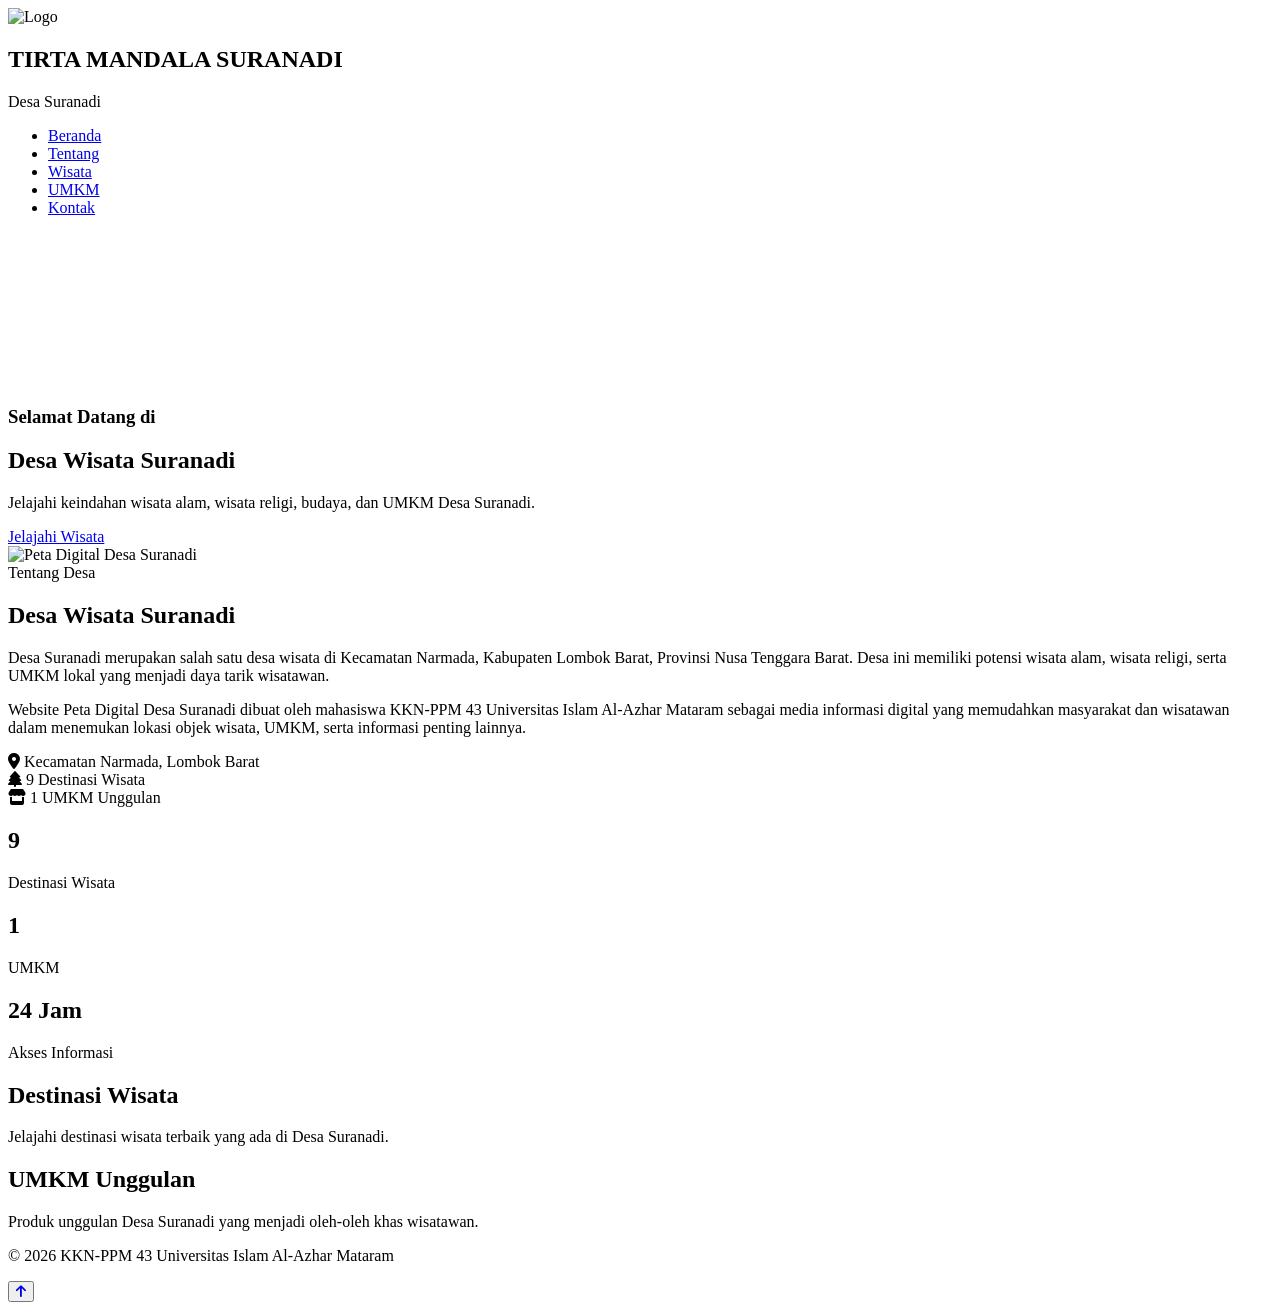
==== index.html @ afbe000b "Add files via upload" ====
<!doctype html>
<html lang="id">
  <head>
    <meta charset="UTF-8" />
    <meta name="viewport" content="width=device-width, initial-scale=1.0" />

    <title>Peta Digital Desa Suranadi</title>

    <!-- Google Font -->
    <link
      href="https://fonts.googleapis.com/css2?family=Poppins:wght@300;400;500;600;700&display=swap"
      rel="stylesheet"
    />

    <!-- Font Awesome -->
    <link
      rel="stylesheet"
      href="https://cdnjs.cloudflare.com/ajax/libs/font-awesome/6.7.2/css/all.min.css"
    />

    <link rel="stylesheet" href="css/style.css" />
  </head>

</body>
      <header id="header">
        <!-- ================= NAVBAR ================= -->

        <nav class="navbar">
          <div class="logo">
            <img src="images/logo.png" alt="Logo" />

            <div>
              <h2>TIRTA MANDALA SURANADI</h2>

              <p>Desa Suranadi</p>
            </div>
          </div>

          <ul>
            <li><a href="#">Beranda</a></li>

            <li><a href="#tentang">Tentang</a></li>

            <li><a href="#wisata">Wisata</a></li>

            <li><a href="#umkm">UMKM</a></li>

            <li><a href="#kontak">Kontak</a></li>
          </ul>
        </nav>
<!-- ================= HERO ================= -->

<section class="hero" id="beranda">

    <!-- Background Video -->
    <video class="hero-video" autoplay muted loop playsinline>
    <source src="images/video/hero.mp4" type="video/mp4">
</video>

    <!-- Overlay -->
    <div class="hero-overlay"></div>

    <!-- Isi Hero -->
    <div class="hero-content">

        <h3>Selamat Datang di</h3>

        <h1>Desa Wisata Suranadi</h1>

        <p>
            Jelajahi keindahan wisata alam,
            wisata religi,
            budaya,
            dan UMKM Desa Suranadi.
        </p>

        <a href="#wisata" class="btn-primary">
            Jelajahi Wisata
        </a>

    </div>

</section>
        <!-- ================= TENTANG ================= -->

        <section class="about" id="tentang">
            <div class="about-image">
              <img
                src="images/peta-desa.png"
                alt="Peta Digital Desa Suranadi"
              />
            </div>

            <div class="about-content">
              <span class="subtitle">Tentang Desa</span>

              <h2>Desa Wisata Suranadi</h2>

              <p>
                Desa Suranadi merupakan salah satu desa wisata di Kecamatan
                Narmada, Kabupaten Lombok Barat, Provinsi Nusa Tenggara Barat.
                Desa ini memiliki potensi wisata alam, wisata religi, serta UMKM
                lokal yang menjadi daya tarik wisatawan.
              </p>

              <p>
                Website Peta Digital Desa Suranadi dibuat oleh mahasiswa KKN-PPM
                43 Universitas Islam Al-Azhar Mataram sebagai media informasi
                digital yang memudahkan masyarakat dan wisatawan dalam menemukan
                lokasi objek wisata, UMKM, serta informasi penting lainnya.
              </p>

              <div class="about-info">
                <div class="info-item">
                  <i class="fa-solid fa-location-dot"></i>

                  <span>Kecamatan Narmada, Lombok Barat</span>
                </div>

                <div class="info-item">
                  <i class="fa-solid fa-tree"></i>

                  <span>9 Destinasi Wisata</span>
                </div>

                <div class="info-item">
                  <i class="fa-solid fa-store"></i>

                  <span>1 UMKM Unggulan</span>
                </div>
              </div>
            </div>
          </section>

        <!-- ================= STATISTIK ================= -->

<section class="statistik">

    <div class="box">
        <h2>9</h2>
        <p>Destinasi Wisata</p>
    </div>

    <div class="box">
        <h2>1</h2>
        <p>UMKM</p>
    </div>

    <div class="box">
        <h2>24 Jam</h2>
        <p>Akses Informasi</p>
    </div>

</section>


<!-- ================= WISATA ================= -->


<section class="wisata-home" id="wisata">

    <div class="section-title">

        <h2>Destinasi Wisata</h2>

        <p>
            Jelajahi destinasi wisata terbaik yang ada di Desa Suranadi.
        </p>

    </div>

    <div id="wisataContainer"></div>

</section>

    <!-- ================= UMKM ================= -->


<section class="umkm-home" id="umkm">

    <div class="section-title">

        <h2>UMKM Unggulan</h2>

        <p>

            Produk unggulan Desa Suranadi yang menjadi oleh-oleh khas wisatawan.

        </p>

    </div>

    <div id="umkmContainer" class="umkm-grid">

    </div>

</section>
      </main>

     <footer>
    <p>© 2026 KKN-PPM 43 Universitas Islam Al-Azhar Mataram</p>
</footer>

<!-- Tombol Scroll ke Atas -->
<button id="toTop">
    <a href="#" class="back-to-top" title="Kembali ke Atas">

    <i class="fas fa-arrow-up"></i>

</a>
</button>

<!-- Javascript -->
<script src="js/wisata.js"></script>
<script src="js/script.js"></script>
<script src="js/umkm.js"></script>
<script src="js/umkm-script.js"></script>

</body>
</html>
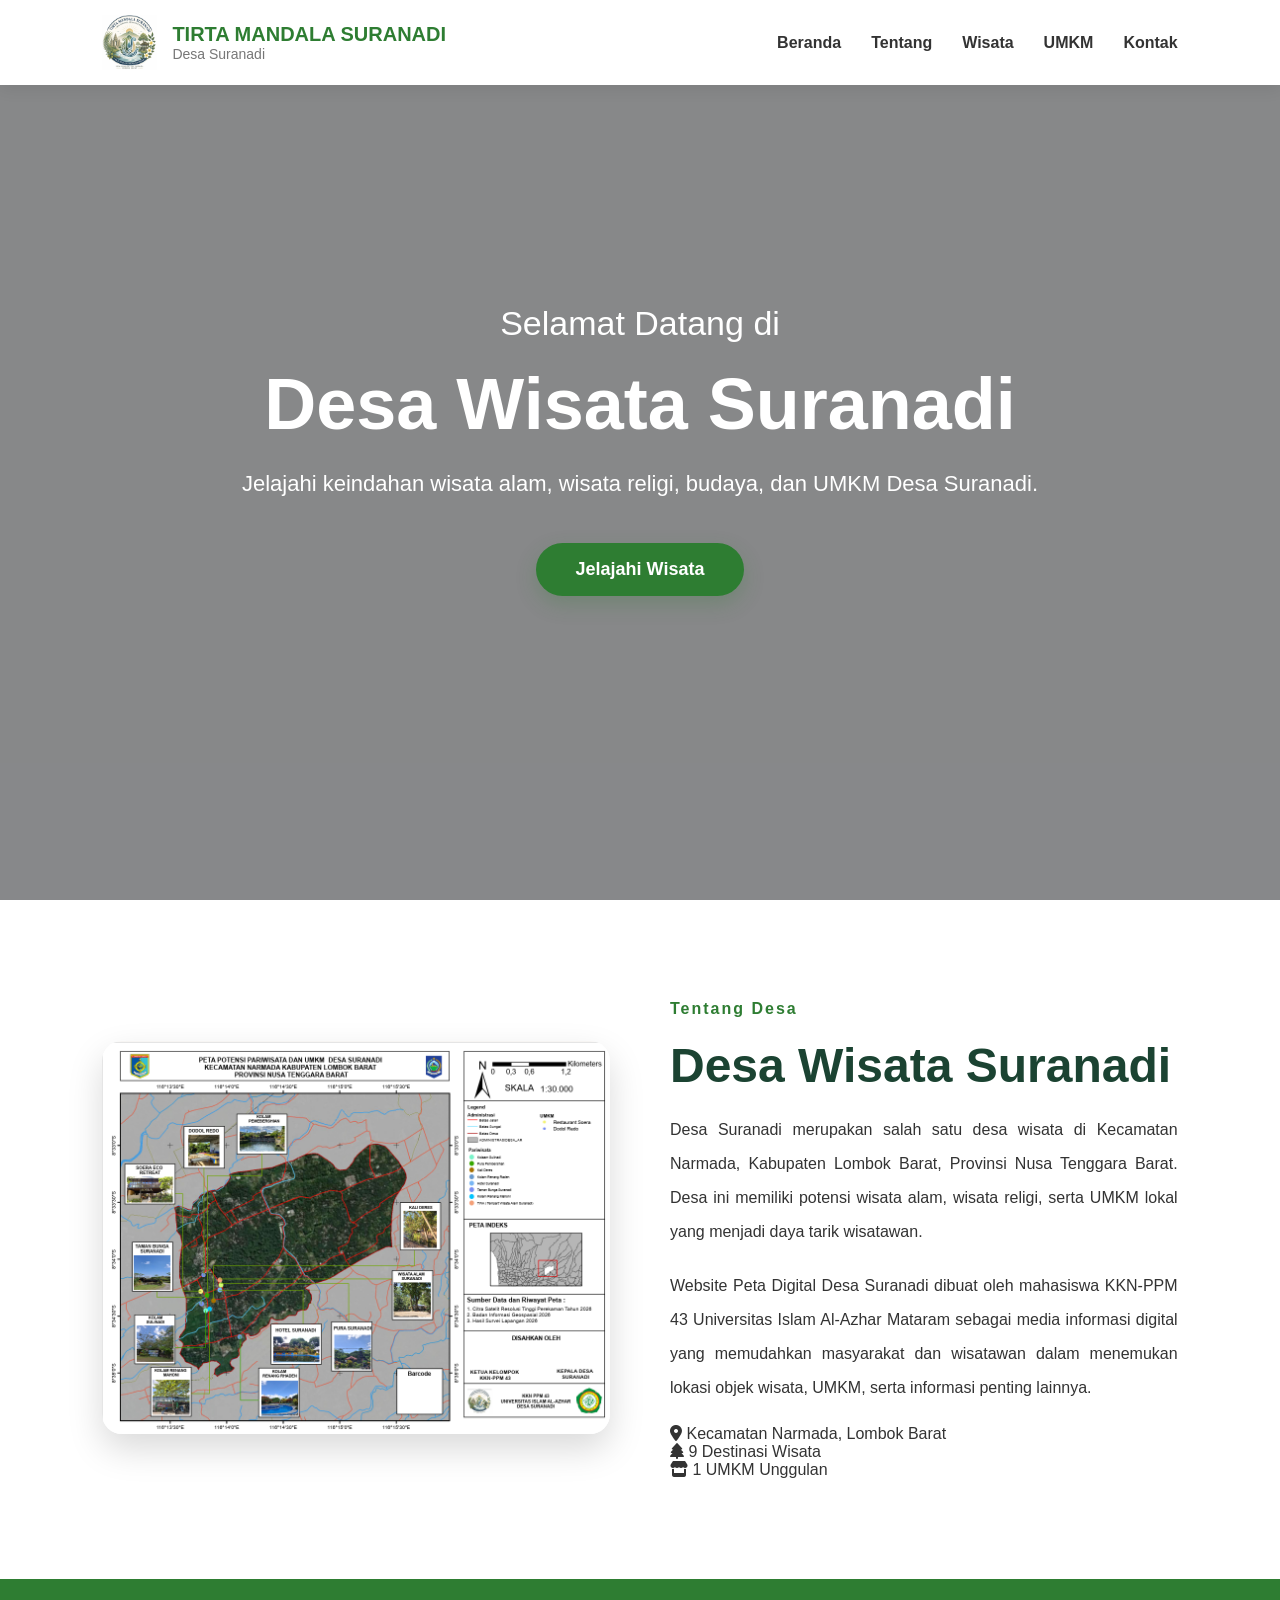
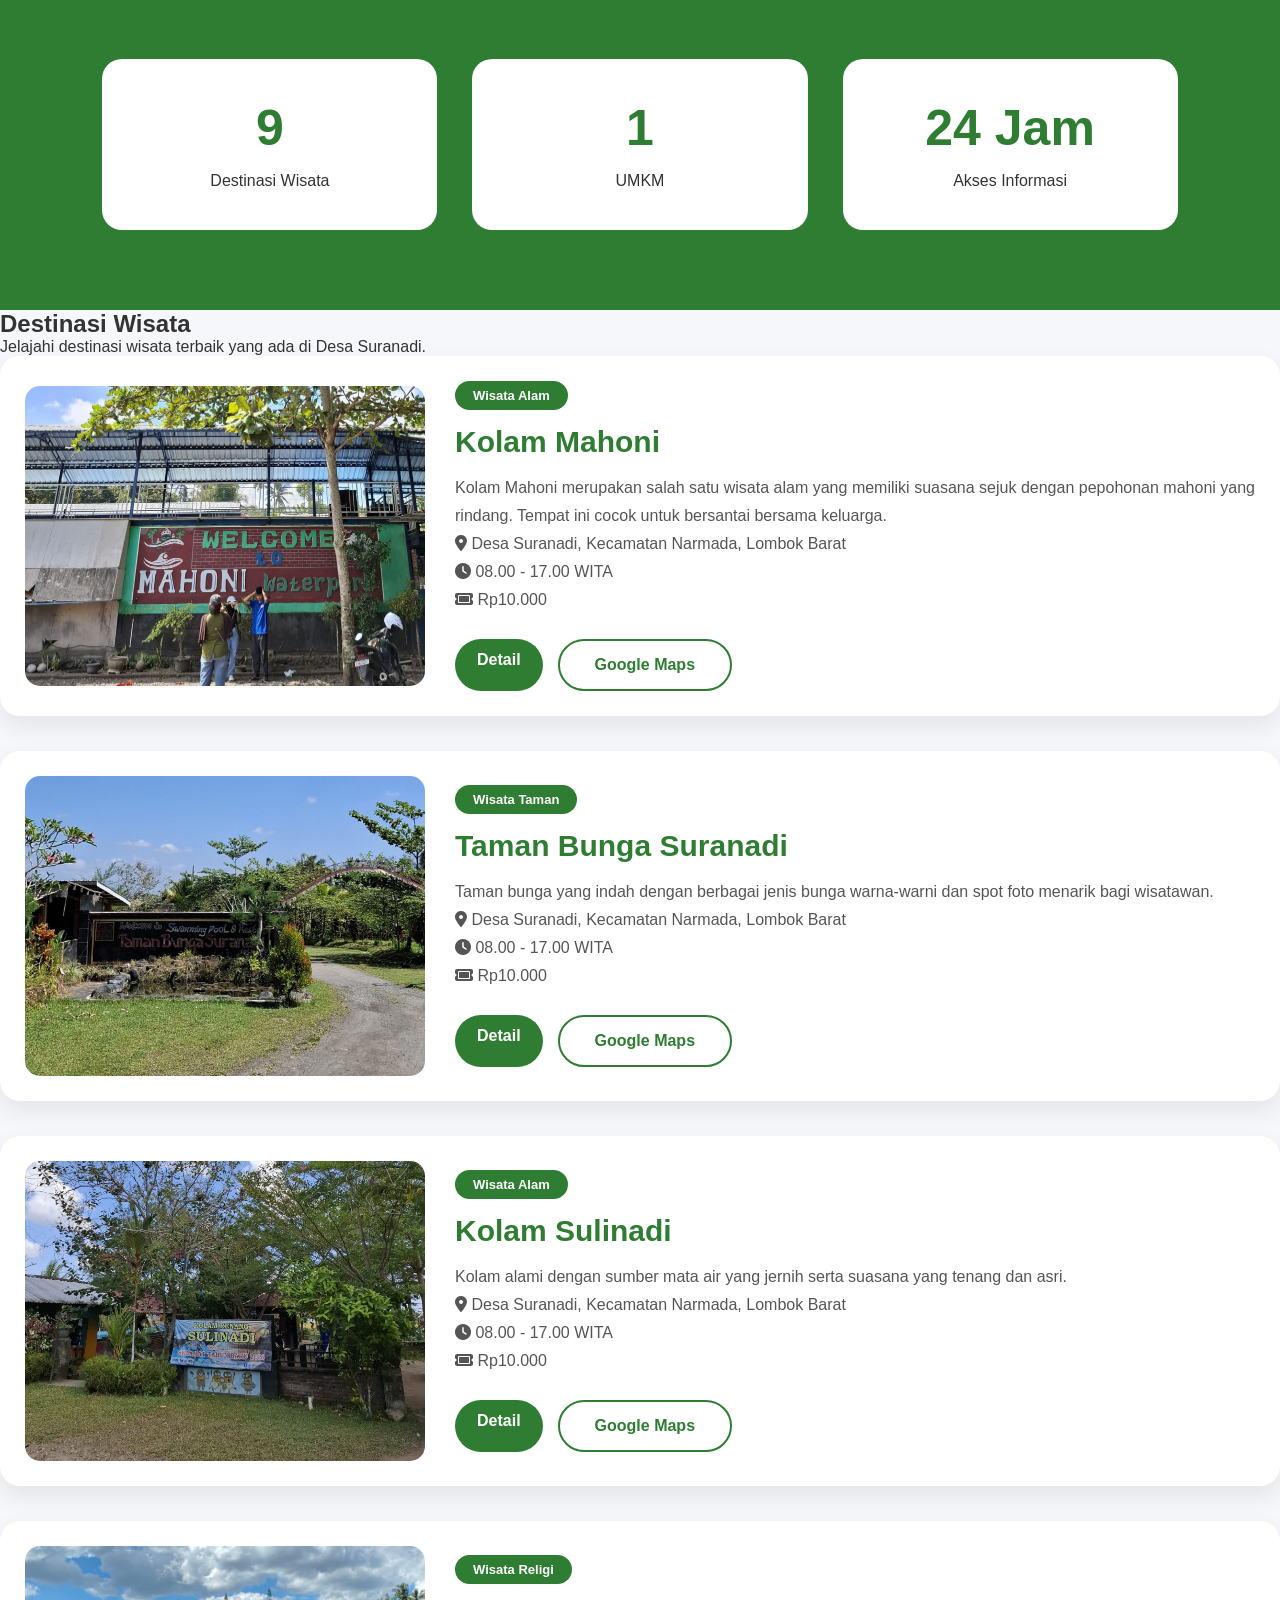
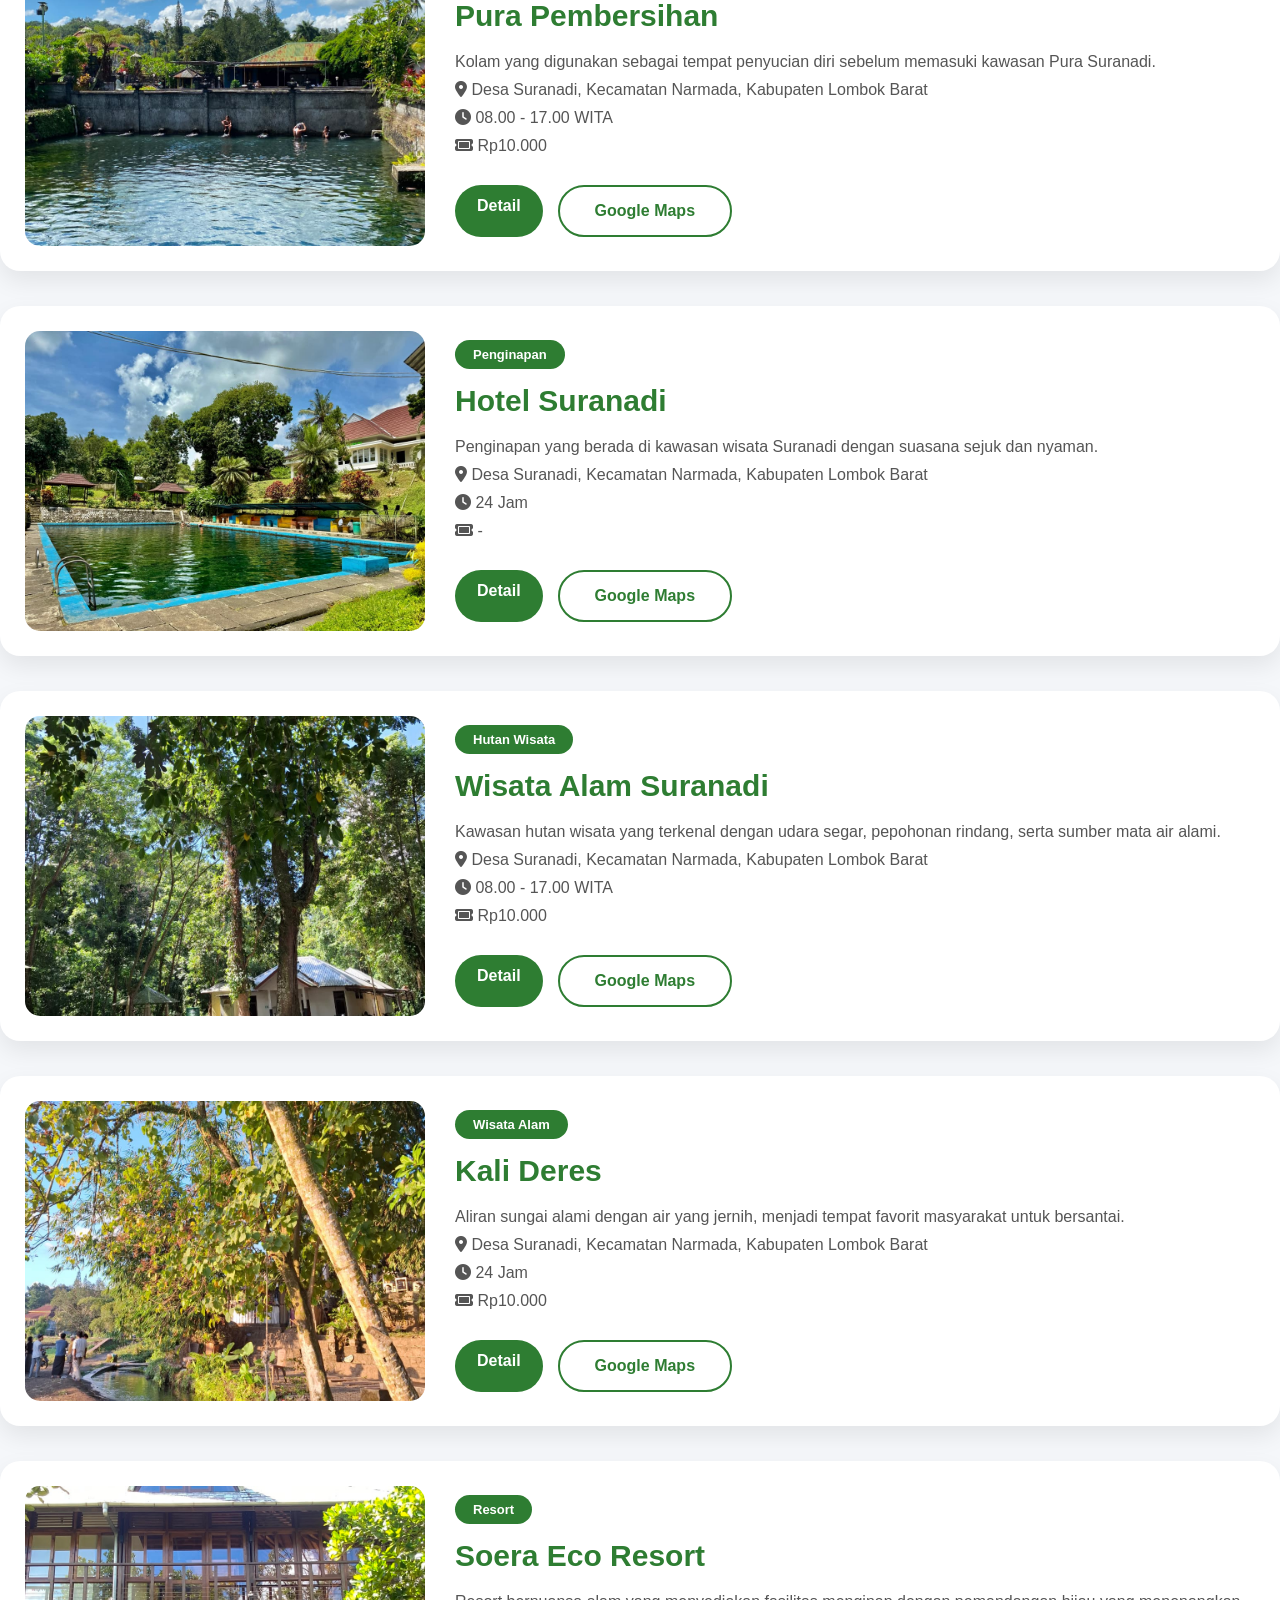
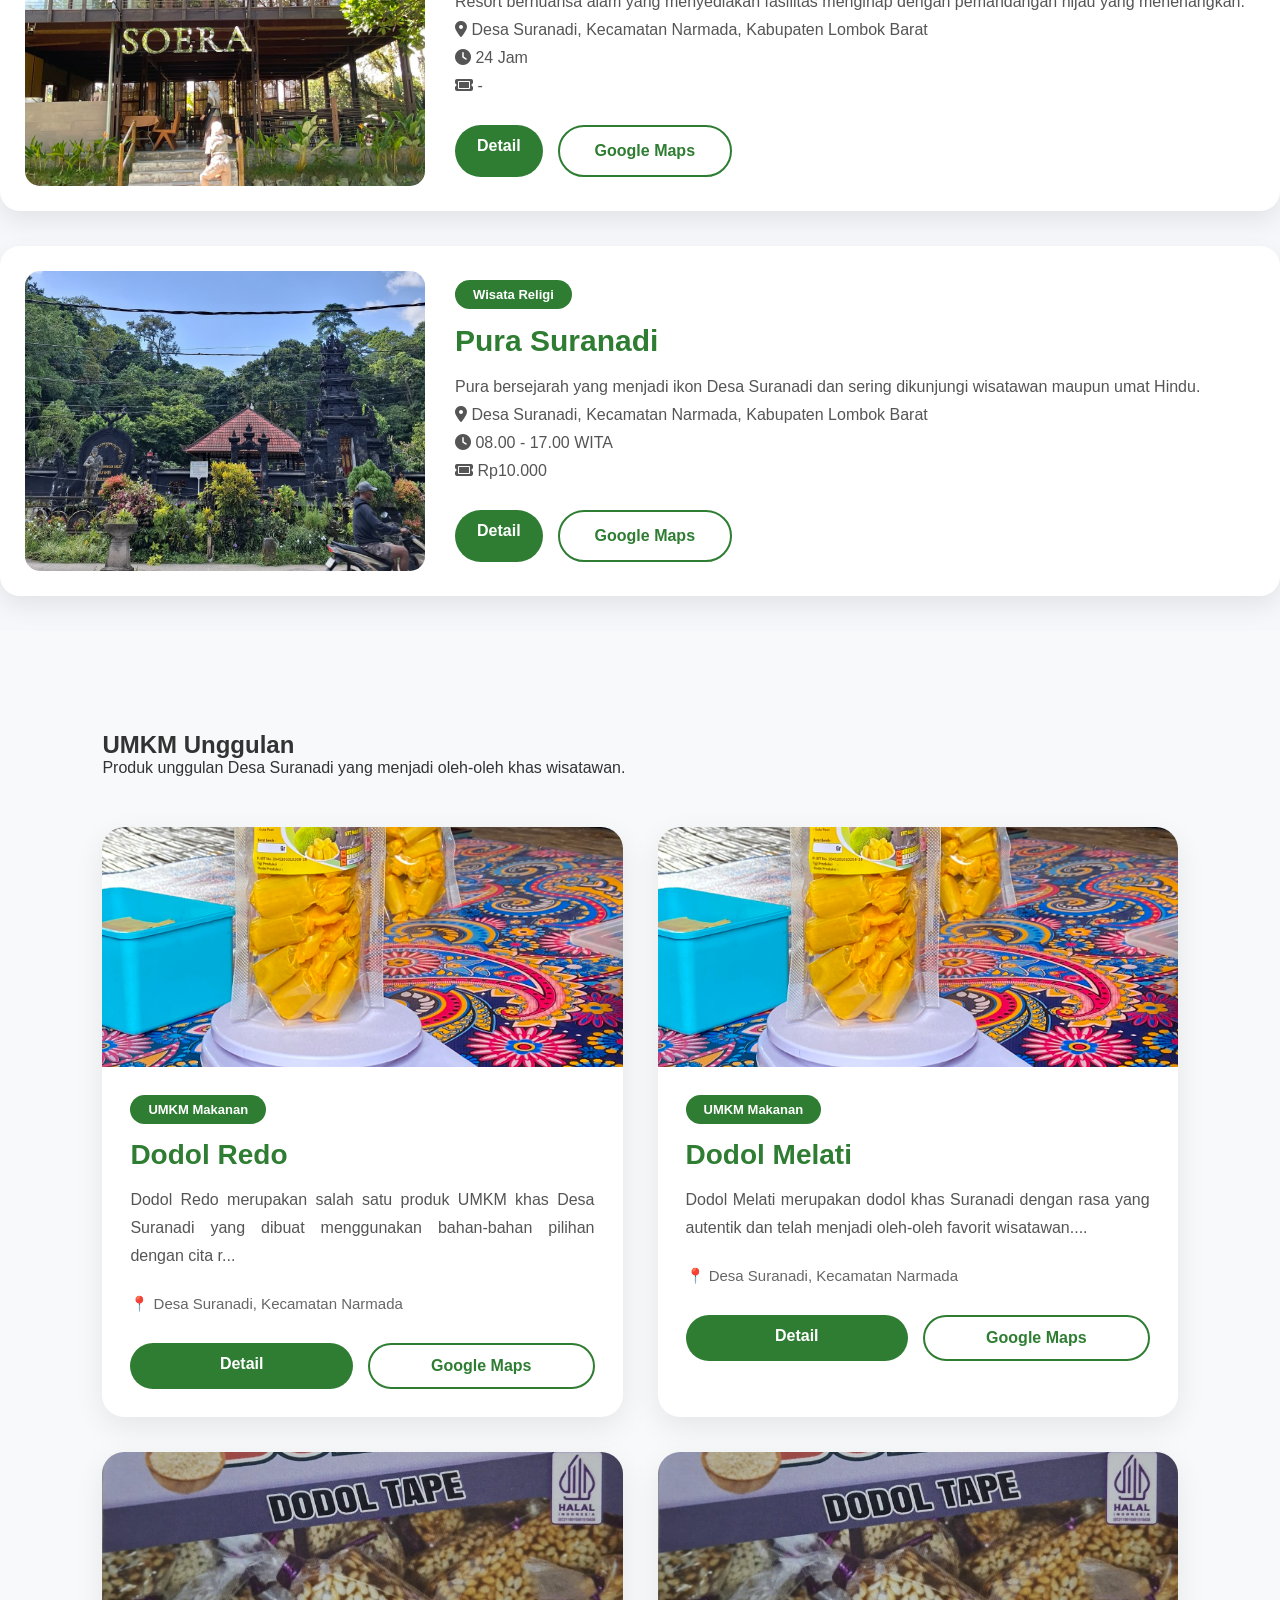
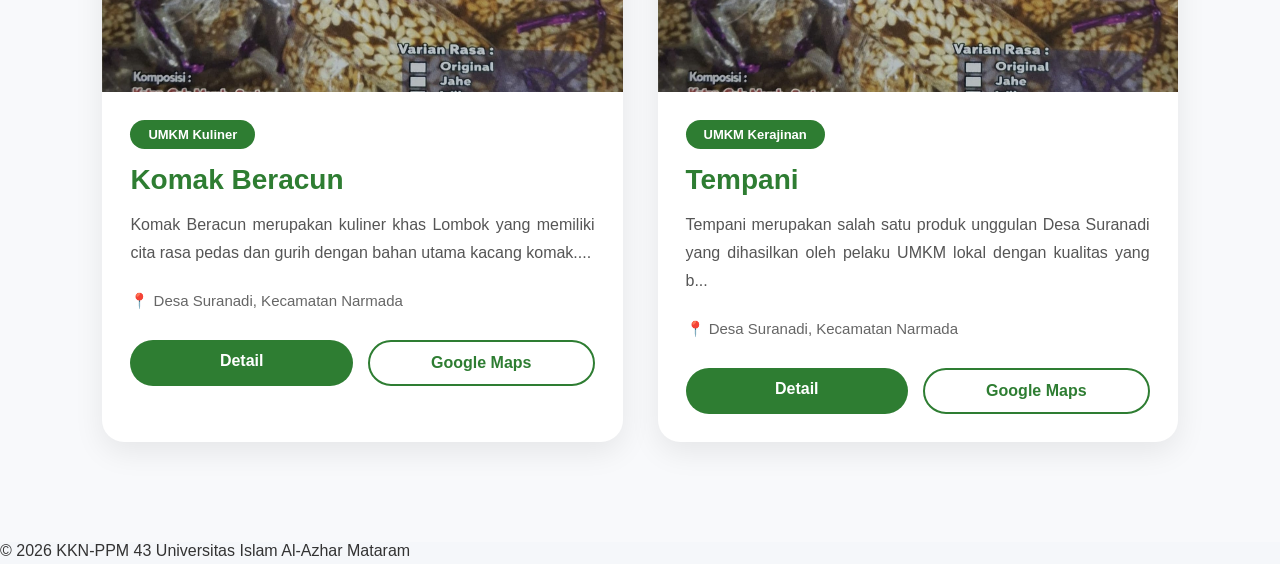
==== commit 2bc2c6a8: "Rapikan struktur project" ====
--- a/index.html
+++ b/index.html
@@ -1,220 +1,220 @@
-<!doctype html>
-<html lang="id">
-  <head>
-    <meta charset="UTF-8" />
-    <meta name="viewport" content="width=device-width, initial-scale=1.0" />
-
-    <title>Peta Digital Desa Suranadi</title>
-
-    <!-- Google Font -->
-    <link
-      href="https://fonts.googleapis.com/css2?family=Poppins:wght@300;400;500;600;700&display=swap"
-      rel="stylesheet"
-    />
-
-    <!-- Font Awesome -->
-    <link
-      rel="stylesheet"
-      href="https://cdnjs.cloudflare.com/ajax/libs/font-awesome/6.7.2/css/all.min.css"
-    />
-
-    <link rel="stylesheet" href="css/style.css" />
-  </head>
-
-</body>
-      <header id="header">
-        <!-- ================= NAVBAR ================= -->
-
-        <nav class="navbar">
-          <div class="logo">
-            <img src="images/logo.png" alt="Logo" />
-
-            <div>
-              <h2>TIRTA MANDALA SURANADI</h2>
-
-              <p>Desa Suranadi</p>
-            </div>
-          </div>
-
-          <ul>
-            <li><a href="#">Beranda</a></li>
-
-            <li><a href="#tentang">Tentang</a></li>
-
-            <li><a href="#wisata">Wisata</a></li>
-
-            <li><a href="#umkm">UMKM</a></li>
-
-            <li><a href="#kontak">Kontak</a></li>
-          </ul>
-        </nav>
-<!-- ================= HERO ================= -->
-
-<section class="hero" id="beranda">
-
-    <!-- Background Video -->
-    <video class="hero-video" autoplay muted loop playsinline>
-    <source src="images/video/hero.mp4" type="video/mp4">
-</video>
-
-    <!-- Overlay -->
-    <div class="hero-overlay"></div>
-
-    <!-- Isi Hero -->
-    <div class="hero-content">
-
-        <h3>Selamat Datang di</h3>
-
-        <h1>Desa Wisata Suranadi</h1>
-
-        <p>
-            Jelajahi keindahan wisata alam,
-            wisata religi,
-            budaya,
-            dan UMKM Desa Suranadi.
-        </p>
-
-        <a href="#wisata" class="btn-primary">
-            Jelajahi Wisata
-        </a>
-
-    </div>
-
-</section>
-        <!-- ================= TENTANG ================= -->
-
-        <section class="about" id="tentang">
-            <div class="about-image">
-              <img
-                src="images/peta-desa.png"
-                alt="Peta Digital Desa Suranadi"
-              />
-            </div>
-
-            <div class="about-content">
-              <span class="subtitle">Tentang Desa</span>
-
-              <h2>Desa Wisata Suranadi</h2>
-
-              <p>
-                Desa Suranadi merupakan salah satu desa wisata di Kecamatan
-                Narmada, Kabupaten Lombok Barat, Provinsi Nusa Tenggara Barat.
-                Desa ini memiliki potensi wisata alam, wisata religi, serta UMKM
-                lokal yang menjadi daya tarik wisatawan.
-              </p>
-
-              <p>
-                Website Peta Digital Desa Suranadi dibuat oleh mahasiswa KKN-PPM
-                43 Universitas Islam Al-Azhar Mataram sebagai media informasi
-                digital yang memudahkan masyarakat dan wisatawan dalam menemukan
-                lokasi objek wisata, UMKM, serta informasi penting lainnya.
-              </p>
-
-              <div class="about-info">
-                <div class="info-item">
-                  <i class="fa-solid fa-location-dot"></i>
-
-                  <span>Kecamatan Narmada, Lombok Barat</span>
-                </div>
-
-                <div class="info-item">
-                  <i class="fa-solid fa-tree"></i>
-
-                  <span>9 Destinasi Wisata</span>
-                </div>
-
-                <div class="info-item">
-                  <i class="fa-solid fa-store"></i>
-
-                  <span>1 UMKM Unggulan</span>
-                </div>
-              </div>
-            </div>
-          </section>
-
-        <!-- ================= STATISTIK ================= -->
-
-<section class="statistik">
-
-    <div class="box">
-        <h2>9</h2>
-        <p>Destinasi Wisata</p>
-    </div>
-
-    <div class="box">
-        <h2>1</h2>
-        <p>UMKM</p>
-    </div>
-
-    <div class="box">
-        <h2>24 Jam</h2>
-        <p>Akses Informasi</p>
-    </div>
-
-</section>
-
-
-<!-- ================= WISATA ================= -->
-
-
-<section class="wisata-home" id="wisata">
-
-    <div class="section-title">
-
-        <h2>Destinasi Wisata</h2>
-
-        <p>
-            Jelajahi destinasi wisata terbaik yang ada di Desa Suranadi.
-        </p>
-
-    </div>
-
-    <div id="wisataContainer"></div>
-
-</section>
-
-    <!-- ================= UMKM ================= -->
-
-
-<section class="umkm-home" id="umkm">
-
-    <div class="section-title">
-
-        <h2>UMKM Unggulan</h2>
-
-        <p>
-
-            Produk unggulan Desa Suranadi yang menjadi oleh-oleh khas wisatawan.
-
-        </p>
-
-    </div>
-
-    <div id="umkmContainer" class="umkm-grid">
-
-    </div>
-
-</section>
-      </main>
-
-     <footer>
-    <p>© 2026 KKN-PPM 43 Universitas Islam Al-Azhar Mataram</p>
-</footer>
-
-<!-- Tombol Scroll ke Atas -->
-<button id="toTop">
-    <a href="#" class="back-to-top" title="Kembali ke Atas">
-
-    <i class="fas fa-arrow-up"></i>
-
-</a>
-</button>
-
-<!-- Javascript -->
-<script src="js/wisata.js"></script>
-<script src="js/script.js"></script>
-<script src="js/umkm.js"></script>
-<script src="js/umkm-script.js"></script>
-
-</body>
+<!doctype html>
+<html lang="id">
+  <head>
+    <meta charset="UTF-8" />
+    <meta name="viewport" content="width=device-width, initial-scale=1.0" />
+
+    <title>Peta Digital Desa Suranadi</title>
+
+    <!-- Google Font -->
+    <link
+      href="https://fonts.googleapis.com/css2?family=Poppins:wght@300;400;500;600;700&display=swap"
+      rel="stylesheet"
+    />
+
+    <!-- Font Awesome -->
+    <link
+      rel="stylesheet"
+      href="https://cdnjs.cloudflare.com/ajax/libs/font-awesome/6.7.2/css/all.min.css"
+    />
+
+    <link rel="stylesheet" href="css/style.css" />
+  </head>
+
+</body>
+      <header id="header">
+        <!-- ================= NAVBAR ================= -->
+
+        <nav class="navbar">
+          <div class="logo">
+            <img src="images/logo.png" alt="Logo" />
+
+            <div>
+              <h2>TIRTA MANDALA SURANADI</h2>
+
+              <p>Desa Suranadi</p>
+            </div>
+          </div>
+
+          <ul>
+            <li><a href="#">Beranda</a></li>
+
+            <li><a href="#tentang">Tentang</a></li>
+
+            <li><a href="#wisata">Wisata</a></li>
+
+            <li><a href="#umkm">UMKM</a></li>
+
+            <li><a href="#kontak">Kontak</a></li>
+          </ul>
+        </nav>
+<!-- ================= HERO ================= -->
+
+<section class="hero" id="beranda">
+
+    <!-- Background Video -->
+    <video class="hero-video" autoplay muted loop playsinline>
+    <source src="images/video/hero.mp4" type="video/mp4">
+</video>
+
+    <!-- Overlay -->
+    <div class="hero-overlay"></div>
+
+    <!-- Isi Hero -->
+    <div class="hero-content">
+
+        <h3>Selamat Datang di</h3>
+
+        <h1>Desa Wisata Suranadi</h1>
+
+        <p>
+            Jelajahi keindahan wisata alam,
+            wisata religi,
+            budaya,
+            dan UMKM Desa Suranadi.
+        </p>
+
+        <a href="#wisata" class="btn-primary">
+            Jelajahi Wisata
+        </a>
+
+    </div>
+
+</section>
+        <!-- ================= TENTANG ================= -->
+
+        <section class="about" id="tentang">
+            <div class="about-image">
+              <img
+                src="images/peta-desa.png"
+                alt="Peta Digital Desa Suranadi"
+              />
+            </div>
+
+            <div class="about-content">
+              <span class="subtitle">Tentang Desa</span>
+
+              <h2>Desa Wisata Suranadi</h2>
+
+              <p>
+                Desa Suranadi merupakan salah satu desa wisata di Kecamatan
+                Narmada, Kabupaten Lombok Barat, Provinsi Nusa Tenggara Barat.
+                Desa ini memiliki potensi wisata alam, wisata religi, serta UMKM
+                lokal yang menjadi daya tarik wisatawan.
+              </p>
+
+              <p>
+                Website Peta Digital Desa Suranadi dibuat oleh mahasiswa KKN-PPM
+                43 Universitas Islam Al-Azhar Mataram sebagai media informasi
+                digital yang memudahkan masyarakat dan wisatawan dalam menemukan
+                lokasi objek wisata, UMKM, serta informasi penting lainnya.
+              </p>
+
+              <div class="about-info">
+                <div class="info-item">
+                  <i class="fa-solid fa-location-dot"></i>
+
+                  <span>Kecamatan Narmada, Lombok Barat</span>
+                </div>
+
+                <div class="info-item">
+                  <i class="fa-solid fa-tree"></i>
+
+                  <span>9 Destinasi Wisata</span>
+                </div>
+
+                <div class="info-item">
+                  <i class="fa-solid fa-store"></i>
+
+                  <span>1 UMKM Unggulan</span>
+                </div>
+              </div>
+            </div>
+          </section>
+
+        <!-- ================= STATISTIK ================= -->
+
+<section class="statistik">
+
+    <div class="box">
+        <h2>9</h2>
+        <p>Destinasi Wisata</p>
+    </div>
+
+    <div class="box">
+        <h2>1</h2>
+        <p>UMKM</p>
+    </div>
+
+    <div class="box">
+        <h2>24 Jam</h2>
+        <p>Akses Informasi</p>
+    </div>
+
+</section>
+
+
+<!-- ================= WISATA ================= -->
+
+
+<section class="wisata-home" id="wisata">
+
+    <div class="section-title">
+
+        <h2>Destinasi Wisata</h2>
+
+        <p>
+            Jelajahi destinasi wisata terbaik yang ada di Desa Suranadi.
+        </p>
+
+    </div>
+
+    <div id="wisataContainer"></div>
+
+</section>
+
+    <!-- ================= UMKM ================= -->
+
+
+<section class="umkm-home" id="umkm">
+
+    <div class="section-title">
+
+        <h2>UMKM Unggulan</h2>
+
+        <p>
+
+            Produk unggulan Desa Suranadi yang menjadi oleh-oleh khas wisatawan.
+
+        </p>
+
+    </div>
+
+    <div id="umkmContainer" class="umkm-grid">
+
+    </div>
+
+</section>
+      </main>
+
+     <footer>
+    <p>© 2026 KKN-PPM 43 Universitas Islam Al-Azhar Mataram</p>
+</footer>
+
+<!-- Tombol Scroll ke Atas -->
+<button id="toTop">
+    <a href="#" class="back-to-top" title="Kembali ke Atas">
+
+    <i class="fas fa-arrow-up"></i>
+
+</a>
+</button>
+
+<!-- Javascript -->
+<script src="js/wisata.js"></script>
+<script src="js/script.js"></script>
+<script src="js/umkm.js"></script>
+<script src="js/umkm-script.js"></script>
+
+</body>
 </html>
--- a/css/style.css
+++ b/css/style.css
@@ -0,0 +1,1352 @@
+/* ===========================
+   RESET
+=========================== */
+
+* {
+  margin: 0;
+  padding: 0;
+  box-sizing: border-box;
+}
+
+html {
+  scroll-behavior: smooth;
+}
+
+body {
+  font-family: "Poppins", sans-serif;
+  background: #f5f7fa;
+  color: #333;
+}
+
+/* ===========================
+   NAVBAR
+=========================== */
+
+.navbar {
+  position: fixed;
+
+  top: 0;
+
+  left: 0;
+
+  width: 100%;
+
+  height: 85px;
+
+  background: white;
+
+  display: flex;
+
+  justify-content: space-between;
+
+  align-items: center;
+
+  padding: 0 80px;
+
+  box-shadow: 0 4px 15px rgba(0, 0, 0, 0.08);
+
+  z-index: 999;
+}
+
+.logo {
+  display: flex;
+
+  align-items: center;
+
+  gap: 15px;
+}
+
+.logo img {
+  width: 60px;
+
+  height: 60px;
+
+  object-fit: cover;
+}
+
+.logo h2 {
+  color: #2e7d32;
+
+  font-size: 24px;
+}
+
+.logo p {
+  color: #777;
+
+  font-size: 14px;
+}
+
+.navbar ul {
+  display: flex;
+
+  gap: 30px;
+
+  list-style: none;
+}
+
+.navbar ul li a {
+  text-decoration: none;
+
+  color: #333;
+
+  font-weight: 600;
+
+  transition: 0.3s;
+}
+
+.navbar ul li a:hover {
+  color: #2e7d32;
+}
+/* ================= NAVBAR DETAIL ================= */
+
+.navbar {
+  position: fixed;
+
+  top: 0;
+
+  left: 0;
+
+  width: 100%;
+
+  padding: 18px 8%;
+
+  background: #ffffff;
+
+  display: flex;
+
+  justify-content: space-between;
+
+  align-items: center;
+
+  box-shadow: 0 4px 15px rgba(0, 0, 0, 0.08);
+
+  z-index: 1000;
+}
+
+.logo {
+  display: flex;
+
+  align-items: center;
+
+  gap: 15px;
+}
+
+.logo img {
+  width: 55px;
+
+  height: 55px;
+
+  object-fit: contain;
+}
+
+.logo h2 {
+  font-size: 20px;
+
+  color: #2e7d32;
+
+  margin: 0;
+}
+
+.logo span {
+  font-size: 14px;
+
+  color: #666;
+}
+
+.nav-menu {
+  display: flex;
+
+  list-style: none;
+}
+
+.nav-menu a {
+  text-decoration: none;
+
+  color: #333;
+
+  font-weight: 600;
+}
+/* ================= HERO VIDEO ================= */
+
+.hero {
+  position: relative;
+
+  width: 100%;
+
+  height: 100vh;
+
+  overflow: hidden;
+}
+.hero-video {
+  position: absolute;
+
+  top: 0;
+
+  left: 0;
+
+  width: 100%;
+
+  height: 100%;
+
+  object-fit: cover;
+
+  z-index: 1;
+}
+.hero-overlay {
+  position: absolute;
+
+  inset: 0;
+
+  background: rgba(0, 0, 0, 0.45);
+
+  z-index: 2;
+}
+.hero-content {
+  position: relative;
+
+  z-index: 3;
+
+  width: 100%;
+
+  height: 100%;
+
+  display: flex;
+
+  flex-direction: column;
+
+  justify-content: center;
+
+  align-items: center;
+
+  text-align: center;
+
+  color: #fff;
+
+  padding: 20px;
+}
+.hero-content h3 {
+  font-size: 34px;
+
+  font-weight: 400;
+
+  margin-bottom: 20px;
+}
+.hero-content h1 {
+  font-size: 72px;
+
+  font-weight: 700;
+
+  margin-bottom: 20px;
+}
+.hero-content p {
+  max-width: 850px;
+
+  font-size: 22px;
+
+  line-height: 38px;
+
+  margin-bottom: 40px;
+}
+.btn-primary {
+  display: inline-block;
+
+  background: #2e7d32;
+
+  color: #fff;
+
+  text-decoration: none;
+
+  padding: 18px 45px;
+
+  border-radius: 40px;
+
+  font-size: 18px;
+
+  font-weight: 600;
+
+  transition: 0.35s;
+}
+
+.btn-primary:hover {
+  background: #1b5e20;
+
+  transform: translateY(-3px);
+}
+.hero-content h3,
+.hero-content h1,
+.hero-content p,
+.btn-primary {
+  animation: fadeUp 1s ease forwards;
+}
+@keyframes fadeUp {
+  from {
+    opacity: 0;
+
+    transform: translateY(40px);
+  }
+
+  to {
+    opacity: 1;
+
+    transform: translateY(0);
+  }
+}
+
+/* ================= TOMBOL HERO ================= */
+
+.btn-primary {
+  display: inline-flex;
+  align-items: center;
+  justify-content: center;
+  background: #2e7d32;
+  color: #ffffff;
+  text-decoration: none;
+  padding: 16px 40px;
+  border-radius: 50px;
+  font-size: 18px;
+  font-weight: 600;
+  transition: all 0.3s ease;
+  box-shadow: 0 8px 20px rgba(46, 125, 50, 0.25);
+}
+
+.btn-primary:hover {
+  background: #1b5e20;
+  transform: translateY(-3px);
+  box-shadow: 0 12px 25px rgba(46, 125, 50, 0.35);
+}
+/* ================= DETAIL HERO ================= */
+
+.detail-hero {
+  width: 100%;
+
+  max-width: 1000px;
+
+  height: 420px;
+
+  margin: 120px auto 50px;
+
+  border-radius: 25px;
+
+  overflow: hidden;
+
+  position: relative;
+
+  box-shadow: 0 20px 45px rgba(0, 0, 0, 0.15);
+}
+.detail-hero img {
+  width: 100%;
+
+  height: 100%;
+
+  object-fit: cover;
+
+  transition: 0.4s;
+}
+
+.detail-hero:hover img {
+  transform: scale(1.03);
+}
+.detail-overlay {
+  position: absolute;
+
+  inset: 0;
+
+  background: linear-gradient(rgba(0, 0, 0, 0.05), rgba(0, 0, 0, 0.65));
+
+  display: flex;
+
+  flex-direction: column;
+
+  justify-content: flex-end;
+
+  padding: 45px;
+
+  color: white;
+}
+.detail-overlay h1 {
+  font-size: 52px;
+
+  font-weight: 700;
+
+  margin: 15px 0;
+}
+
+.detail-overlay p {
+  font-size: 20px;
+}
+.detail-body {
+  max-width: 1050px;
+
+  margin: auto;
+
+  padding: 20px;
+}
+.gallery img {
+  width: 100%;
+
+  height: 170px;
+
+  object-fit: cover;
+
+  border-radius: 15px;
+
+  cursor: pointer;
+
+  transition: 0.35s;
+
+  box-shadow: 0 10px 20px rgba(0, 0, 0, 0.08);
+}
+.gallery img:hover {
+  transform: translateY(-6px);
+
+  box-shadow: 0 18px 35px rgba(0, 0, 0, 0.18);
+}
+.detail-left h2 {
+  margin-top: 45px;
+
+  margin-bottom: 18px;
+
+  color: #2e7d32;
+
+  font-size: 34px;
+}
+
+/* ===========================
+   ABOUT
+=========================== */
+
+.about {
+  padding: 100px 8%;
+
+  display: flex;
+
+  align-items: center;
+
+  justify-content: center;
+
+  gap: 60px;
+
+  background: white;
+}
+
+.about-image {
+  flex: 1;
+}
+
+.about-image img {
+  width: 100%;
+
+  border-radius: 20px;
+
+  box-shadow: 0 15px 35px rgba(0, 0, 0, 0.15);
+}
+
+.about-content {
+  flex: 1;
+}
+
+.subtitle {
+  color: #2e7d32;
+
+  font-weight: bold;
+
+  letter-spacing: 2px;
+}
+
+.about-content h2 {
+  font-size: 48px;
+
+  color: #1b4332;
+
+  margin: 20px 0;
+}
+
+.about-content p {
+  text-align: justify;
+
+  line-height: 34px;
+
+  margin-bottom: 20px;
+}
+
+.about-btn {
+  display: inline-block;
+
+  padding: 14px 35px;
+
+  background: #2e7d32;
+
+  color: white;
+
+  text-decoration: none;
+
+  border-radius: 50px;
+}
+
+.about-btn:hover {
+  background: #1b5e20;
+}
+
+/* ===========================
+   STATISTIK
+=========================== */
+
+/* ================= STATISTIK ================= */
+
+.statistik {
+  width: 100%;
+  padding: 80px 8%;
+  background: #2e7d32;
+
+  display: grid;
+  grid-template-columns: repeat(3, 1fr);
+  gap: 35px;
+}
+
+.box {
+  background: white;
+
+  padding: 40px;
+
+  text-align: center;
+
+  border-radius: 20px;
+
+  transition: 0.3s;
+}
+
+.box:hover {
+  transform: translateY(-10px);
+}
+
+.box h2 {
+  color: #2e7d32;
+
+  font-size: 50px;
+}
+
+.box p {
+  margin-top: 15px;
+}
+
+/* ===========================
+   RESPONSIVE
+=========================== */
+
+@media (max-width: 992px) {
+  .navbar {
+    padding: 20px;
+  }
+
+  .navbar ul {
+    display: none;
+  }
+
+  .hero h2 {
+    font-size: 40px;
+  }
+
+  .about {
+    flex-direction: column;
+  }
+
+  .statistik {
+    grid-template-columns: repeat(2, 1fr);
+  }
+}
+
+@media (max-width: 600px) {
+  .hero h2 {
+    font-size: 30px;
+  }
+
+  .hero p {
+    font-size: 18px;
+  }
+
+  .button {
+    flex-direction: column;
+  }
+
+  .statistik {
+    grid-template-columns: 1fr;
+  }
+}
+
+/*==============================
+DESTINASI WISATA
+==============================*/
+
+.card {
+  display: grid;
+
+  grid-template-columns: 400px 1fr;
+
+  gap: 30px;
+
+  align-items: center;
+
+  background: #ffffff;
+
+  border-radius: 20px;
+
+  overflow: hidden;
+
+  margin-bottom: 35px;
+
+  padding: 25px;
+
+  box-shadow: 0 10px 25px rgba(0, 0, 0, 0.08);
+
+  transition: 0.35s;
+}
+
+.card:hover {
+  transform: translateY(-8px);
+
+  box-shadow: 0 18px 40px rgba(0, 0, 0, 0.12);
+}
+
+.wisata-item:hover {
+  transform: translateY(-6px);
+
+  box-shadow: 0 18px 40px rgba(0, 0, 0, 0.12);
+}
+
+.card img {
+  width: 400px;
+
+  height: 300px;
+
+  object-fit: cover;
+
+  border-radius: 15px;
+
+  display: block;
+
+  margin: auto;
+}
+
+.card-item:hover .card-image img {
+  transform: scale(1.03);
+}
+.card-body {
+  display: flex;
+
+  flex-direction: column;
+
+  justify-content: center;
+}
+
+.card-body h3 {
+  font-size: 30px;
+
+  color: #2e7d32;
+
+  margin: 15px 0;
+}
+
+.card-body p {
+  font-size: 16px;
+
+  color: #555;
+
+  line-height: 28px;
+
+  text-align: justify;
+}
+
+.kategori {
+  display: inline-block;
+
+  background: #2e7d32;
+
+  color: white;
+
+  padding: 7px 18px;
+
+  border-radius: 30px;
+
+  font-size: 13px;
+
+  font-weight: 600;
+
+  width: max-content;
+}
+.wisata-content {
+  flex: 1;
+}
+
+.wisata-content h2 {
+  font-size: 32px;
+
+  color: #2e7d32;
+
+  margin-bottom: 15px;
+}
+
+.wisata-content p {
+  line-height: 28px;
+
+  font-size: 16px;
+
+  color: #555;
+}
+
+.info-card {
+  background: #fff;
+
+  border-radius: 20px;
+
+  padding: 30px;
+
+  box-shadow: 0 10px 30px rgba(0, 0, 0, 0.08);
+
+  position: sticky;
+
+  top: 120px;
+}
+
+.info-card h3 {
+  font-size: 28px;
+
+  margin-bottom: 20px;
+
+  color: #2e7d32;
+}
+
+.info-card p {
+  margin: 18px 0;
+
+  font-size: 17px;
+}
+
+.card-button {
+  display: flex;
+
+  gap: 15px;
+
+  margin-top: 25px;
+}
+
+.btn-detail,
+.btn-maps {
+  padding: 12px 22px;
+
+  border-radius: 30px;
+
+  text-decoration: none;
+
+  font-weight: 600;
+
+  transition: 0.3s;
+}
+
+.btn-detail {
+  background: #2e7d32;
+
+  color: #fff;
+}
+
+.btn-detail:hover {
+  background: #1b5e20;
+}
+
+.btn-maps {
+  border: 2px solid #2e7d32;
+
+  color: #2e7d32;
+}
+
+.btn-maps:hover {
+  background: #2e7d32;
+
+  color: #fff;
+}
+/* ================= DETAIL WISATA ================= */
+
+.detail-container {
+  max-width: 1200px;
+  margin: 80px auto;
+  padding: 0 8%;
+
+  display: grid;
+  grid-template-columns: 420px 1fr;
+  gap: 50px;
+  align-items: start;
+}
+
+.detail-image {
+  display: flex;
+  justify-content: center;
+}
+
+.detail-image img {
+  width: 100%;
+  max-width: 420px;
+
+  height: 300px;
+
+  object-fit: cover;
+
+  border-radius: 18px;
+
+  box-shadow: 0 10px 25px rgba(0, 0, 0, 0.15);
+
+  transition: 0.3s;
+}
+
+.detail-image img:hover {
+  transform: scale(1.03);
+}
+
+/* ================= FOTO UMKM ================= */
+
+#umkmImage {
+  transition: 0.4s ease;
+}
+.detail-content h1 {
+  font-size: 40px;
+
+  color: #2e7d32;
+
+  margin-bottom: 20px;
+}
+
+.detail-content .kategori {
+  display: inline-block;
+
+  background: #2e7d32;
+
+  color: white;
+
+  padding: 8px 18px;
+
+  border-radius: 25px;
+
+  margin-bottom: 20px;
+}
+
+.detail-content p {
+  font-size: 17px;
+
+  line-height: 30px;
+
+  color: #555;
+
+  margin-bottom: 15px;
+}
+
+.detail-info {
+  margin: 25px 0;
+}
+
+.detail-info p {
+  margin-bottom: 12px;
+}
+
+.detail-info i {
+  color: #2e7d32;
+
+  width: 28px;
+}
+.detail-button {
+  margin-top: 35px;
+
+  display: flex;
+
+  justify-content: center;
+}
+
+.btn-back {
+  display: flex;
+
+  justify-content: center;
+
+  align-items: center;
+
+  gap: 10px;
+
+  background: #2e7d32;
+
+  color: white;
+
+  padding: 15px;
+
+  width: 100%;
+
+  border-radius: 50px;
+
+  text-decoration: none;
+
+  font-weight: 600;
+
+  transition: 0.3s;
+}
+
+.btn-back:hover {
+  background: #1b5e20;
+
+  transform: translateY(-4px);
+}
+
+.btn {
+  display: inline-flex;
+
+  align-items: center;
+
+  justify-content: center;
+
+  padding: 16px 42px;
+
+  background: #2e7d32;
+
+  color: #fff;
+
+  font-size: 18px;
+
+  font-weight: 600;
+
+  text-decoration: none;
+
+  border-radius: 50px;
+
+  transition: 0.35s;
+
+  box-shadow: 0 10px 25px rgba(46, 125, 50, 0.35);
+}
+
+.btn:hover {
+  background: #1b5e20;
+
+  transform: translateY(-5px);
+
+  box-shadow: 0 15px 35px rgba(46, 125, 50, 0.45);
+}
+.detail-title {
+  text-align: center;
+
+  margin-top: 35px;
+}
+
+.detail-title h1 {
+  font-size: 42px;
+
+  color: #2e7d32;
+
+  margin-bottom: 10px;
+}
+
+.detail-title span {
+  display: inline-block;
+
+  background: #2e7d32;
+
+  color: white;
+
+  padding: 8px 18px;
+
+  border-radius: 30px;
+}
+/* ================= DETAIL ================= */
+
+.detail-body {
+  max-width: 1200px;
+
+  margin: 60px auto;
+
+  display: grid;
+
+  grid-template-columns: 2fr 380px;
+
+  gap: 50px;
+
+  padding: 0 40px;
+
+  align-items: start;
+}
+.detail-left {
+  line-height: 32px;
+}
+
+.detail-left h2 {
+  font-size: 34px;
+
+  color: #2e7d32;
+
+  margin-top: 55px;
+
+  margin-bottom: 25px;
+}
+.detail-left p {
+  font-size: 18px;
+
+  color: #555;
+
+  text-align: justify;
+}
+/* ================= GALERI ================= */
+
+.gallery {
+  display: grid;
+
+  grid-template-columns: repeat(3, 1fr);
+
+  gap: 20px;
+
+  margin-top: 30px;
+}
+
+.gallery-img {
+  width: 100%;
+
+  height: 180px;
+
+  object-fit: cover;
+
+  border-radius: 15px;
+
+  box-shadow: 0 10px 25px rgba(0, 0, 0, 0.12);
+
+  cursor: pointer;
+
+  transition: 0.3s;
+}
+
+.gallery-img:hover {
+  transform: scale(1.05);
+}
+.fasilitas {
+  display: grid;
+
+  grid-template-columns: repeat(2, 1fr);
+
+  gap: 25px;
+
+  margin-top: 45px;
+}
+
+.fasilitas div {
+  display: flex;
+
+  align-items: center;
+
+  justify-content: center;
+
+  gap: 15px;
+
+  background: #fff;
+
+  padding: 22px;
+
+  border-radius: 18px;
+
+  font-size: 20px;
+
+  font-weight: 600;
+
+  color: #333;
+
+  box-shadow: 0 10px 25px rgba(0, 0, 0, 0.08);
+
+  transition: 0.35s;
+}
+
+.fasilitas div:hover {
+  transform: translateY(-6px);
+
+  background: #2e7d32;
+
+  color: #fff;
+
+  box-shadow: 0 15px 35px rgba(46, 125, 50, 0.3);
+}
+/*=========================
+UMKM
+==========================*/
+
+.umkm-card {
+  background: #fff;
+
+  border-radius: 22px;
+
+  overflow: hidden;
+
+  box-shadow: 0 10px 30px rgba(0, 0, 0, 0.08);
+
+  transition: 0.35s;
+}
+
+.umkm-card:hover {
+  transform: translateY(-8px);
+
+  box-shadow: 0 20px 45px rgba(0, 0, 0, 0.15);
+}
+.umkm-image {
+  width: 100%;
+
+  height: 240px;
+
+  overflow: hidden;
+}
+
+.umkm-image img {
+  width: 100%;
+
+  height: 100%;
+
+  object-fit: cover;
+
+  transition: 0.4s;
+}
+
+.umkm-card:hover img {
+  transform: scale(1.08);
+}
+
+.umkm-content .kategori {
+  display: inline-block;
+
+  background: #2e7d32;
+
+  color: white;
+
+  padding: 7px 18px;
+
+  border-radius: 30px;
+
+  font-size: 13px;
+
+  font-weight: 600;
+}
+
+.umkm-content {
+  padding: 28px;
+}
+
+.umkm-content h3 {
+  font-size: 28px;
+
+  color: #2e7d32;
+
+  margin: 15px 0;
+}
+
+.umkm-content p {
+  color: #555;
+
+  line-height: 28px;
+
+  text-align: justify;
+}
+
+.umkm-info {
+  margin-top: 20px;
+}
+
+.umkm-info p {
+  color: #666;
+
+  font-size: 15px;
+}
+
+.umkm-button {
+  display: flex;
+
+  gap: 15px;
+
+  margin-top: 25px;
+}
+
+.umkm-button a {
+  flex: 1;
+
+  text-align: center;
+
+  padding: 12px;
+
+  border-radius: 40px;
+
+  text-decoration: none;
+
+  font-weight: 600;
+
+  transition: 0.3s;
+}
+
+.btn-detail {
+  background: #2e7d32;
+
+  color: white;
+}
+
+.btn-detail:hover {
+  background: #1b5e20;
+}
+
+.btn-maps {
+  border: 2px solid #2e7d32;
+
+  color: #2e7d32;
+}
+
+.btn-maps:hover {
+  background: #2e7d32;
+
+  color: white;
+}
+
+.btn-umkm {
+  background: #2e7d32;
+
+  color: white;
+
+  text-decoration: none;
+
+  padding: 15px 35px;
+
+  border-radius: 40px;
+
+  transition: 0.3s;
+}
+
+.btn-umkm:hover {
+  background: #1b5e20;
+}
+
+.btn-maps {
+  border: 2px solid #2e7d32;
+
+  color: #2e7d32;
+
+  text-decoration: none;
+
+  padding: 15px 35px;
+
+  border-radius: 40px;
+
+  transition: 0.3s;
+}
+
+.btn-maps:hover {
+  background: #2e7d32;
+
+  color: white;
+}
+@media (max-width: 768px) {
+  .detail-container {
+    grid-template-columns: 1fr;
+  }
+
+  .detail-image img {
+    max-width: 100%;
+
+    height: 250px;
+  }
+
+  .detail-content {
+    text-align: center;
+  }
+
+  .detail-button {
+    justify-content: center;
+  }
+}
+/* ================= BACK TO TOP ================= */
+
+.back-to-top {
+  position: fixed;
+
+  right: 30px;
+
+  bottom: 30px;
+
+  width: 58px;
+
+  height: 58px;
+
+  background: linear-gradient(135deg, #2e7d32, #388e3c);
+
+  color: #fff;
+
+  border-radius: 50%;
+
+  display: flex;
+
+  align-items: center;
+
+  justify-content: center;
+
+  text-decoration: none;
+
+  font-size: 24px;
+
+  box-shadow: 0 12px 25px rgba(46, 125, 50, 0.28);
+
+  transition: all 0.35s ease;
+
+  z-index: 999;
+}
+
+.back-to-top:hover {
+  transform: translateY(-6px);
+
+  box-shadow: 0 18px 35px rgba(46, 125, 50, 0.4);
+}
+
+.back-to-top:active {
+  transform: scale(0.95);
+}
+/* ================= UMKM ================= */
+
+.umkm-home {
+  padding: 100px 8%;
+
+  background: #f8f9fb;
+}
+
+.umkm-grid {
+  display: grid;
+
+  grid-template-columns: repeat(2, 1fr);
+
+  gap: 35px;
+
+  margin-top: 50px;
+}
+
+/* ================= GALERI UMKM ================= */
+
+.gallery {
+  display: grid;
+
+  grid-template-columns: repeat(3, 1fr);
+
+  gap: 20px;
+
+  margin-top: 30px;
+}
+
+.gallery-img {
+  width: 100%;
+
+  height: 170px;
+
+  object-fit: cover;
+
+  border-radius: 15px;
+
+  cursor: pointer;
+
+  transition: 0.35s;
+
+  border: 3px solid transparent;
+}
+
+.gallery-img:hover {
+  transform: scale(1.05);
+}
+
+.gallery-img.active {
+  border: 3px solid #2e7d32;
+}
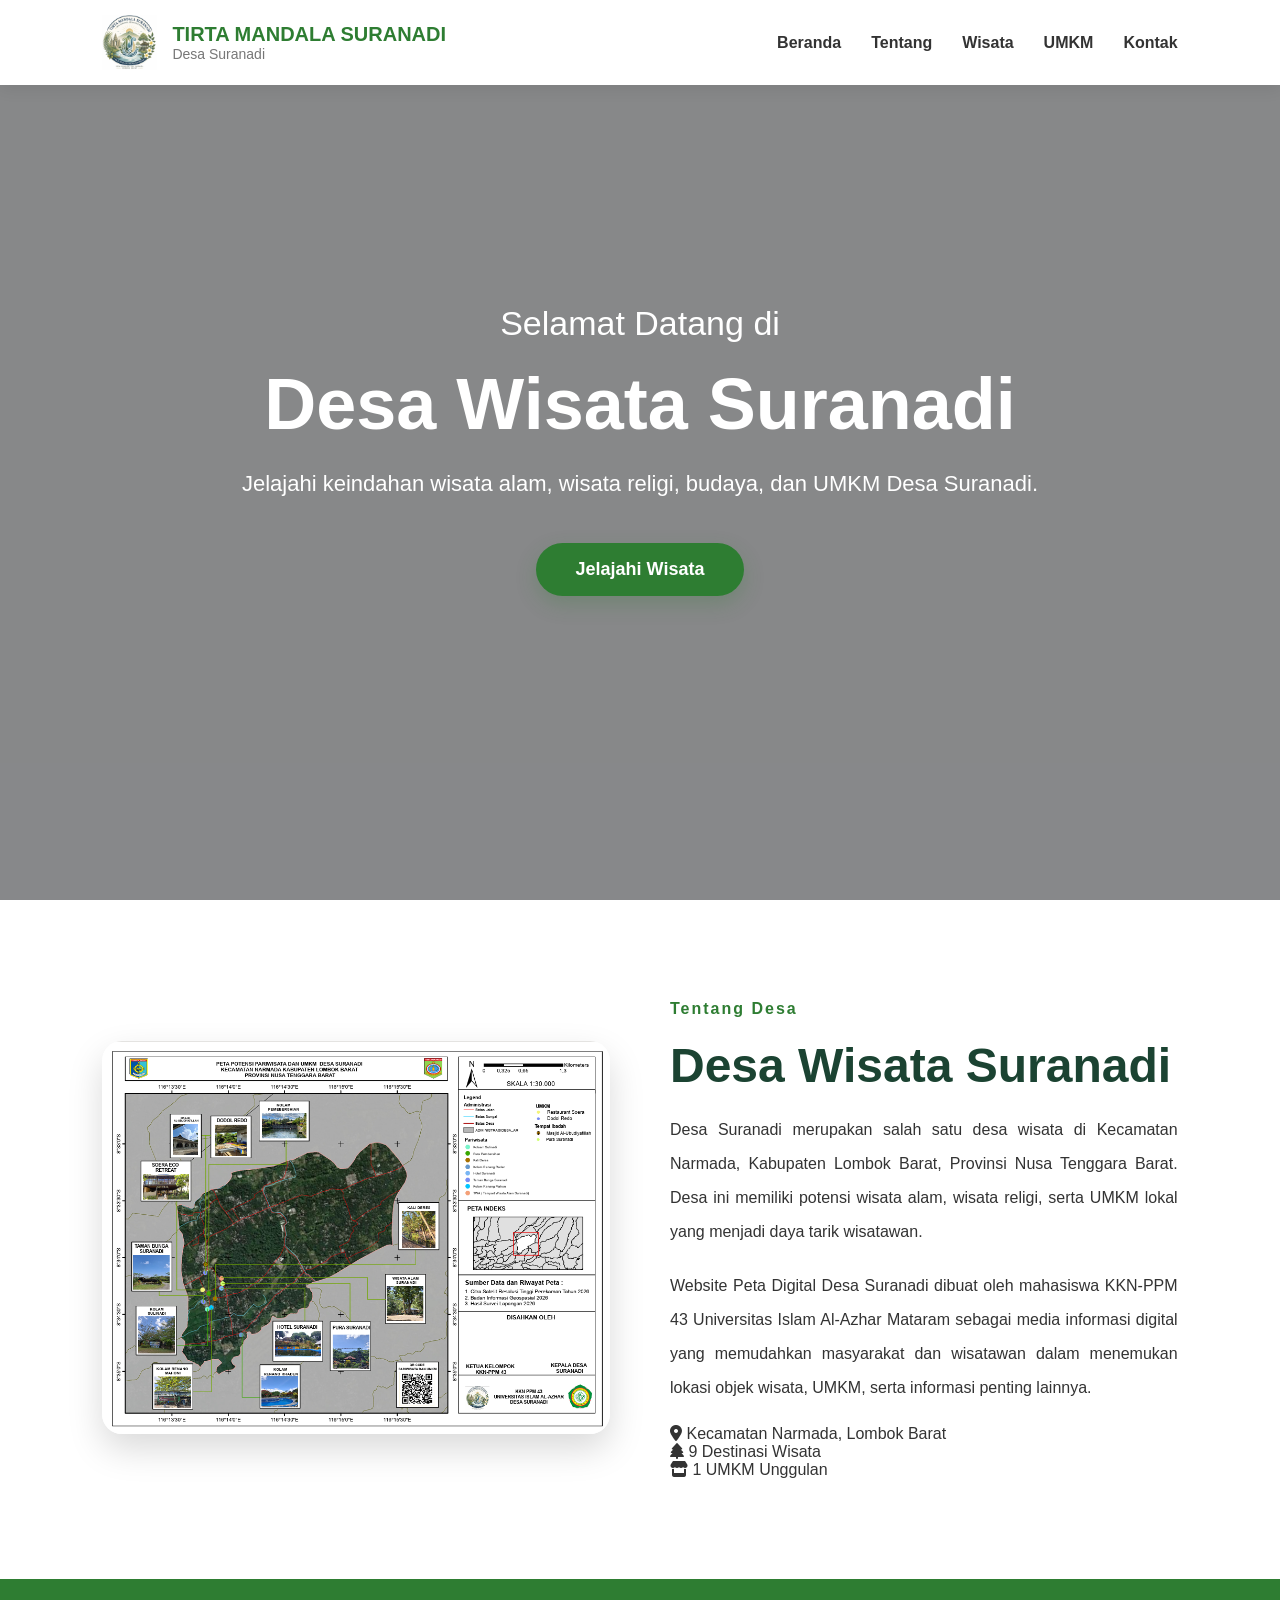
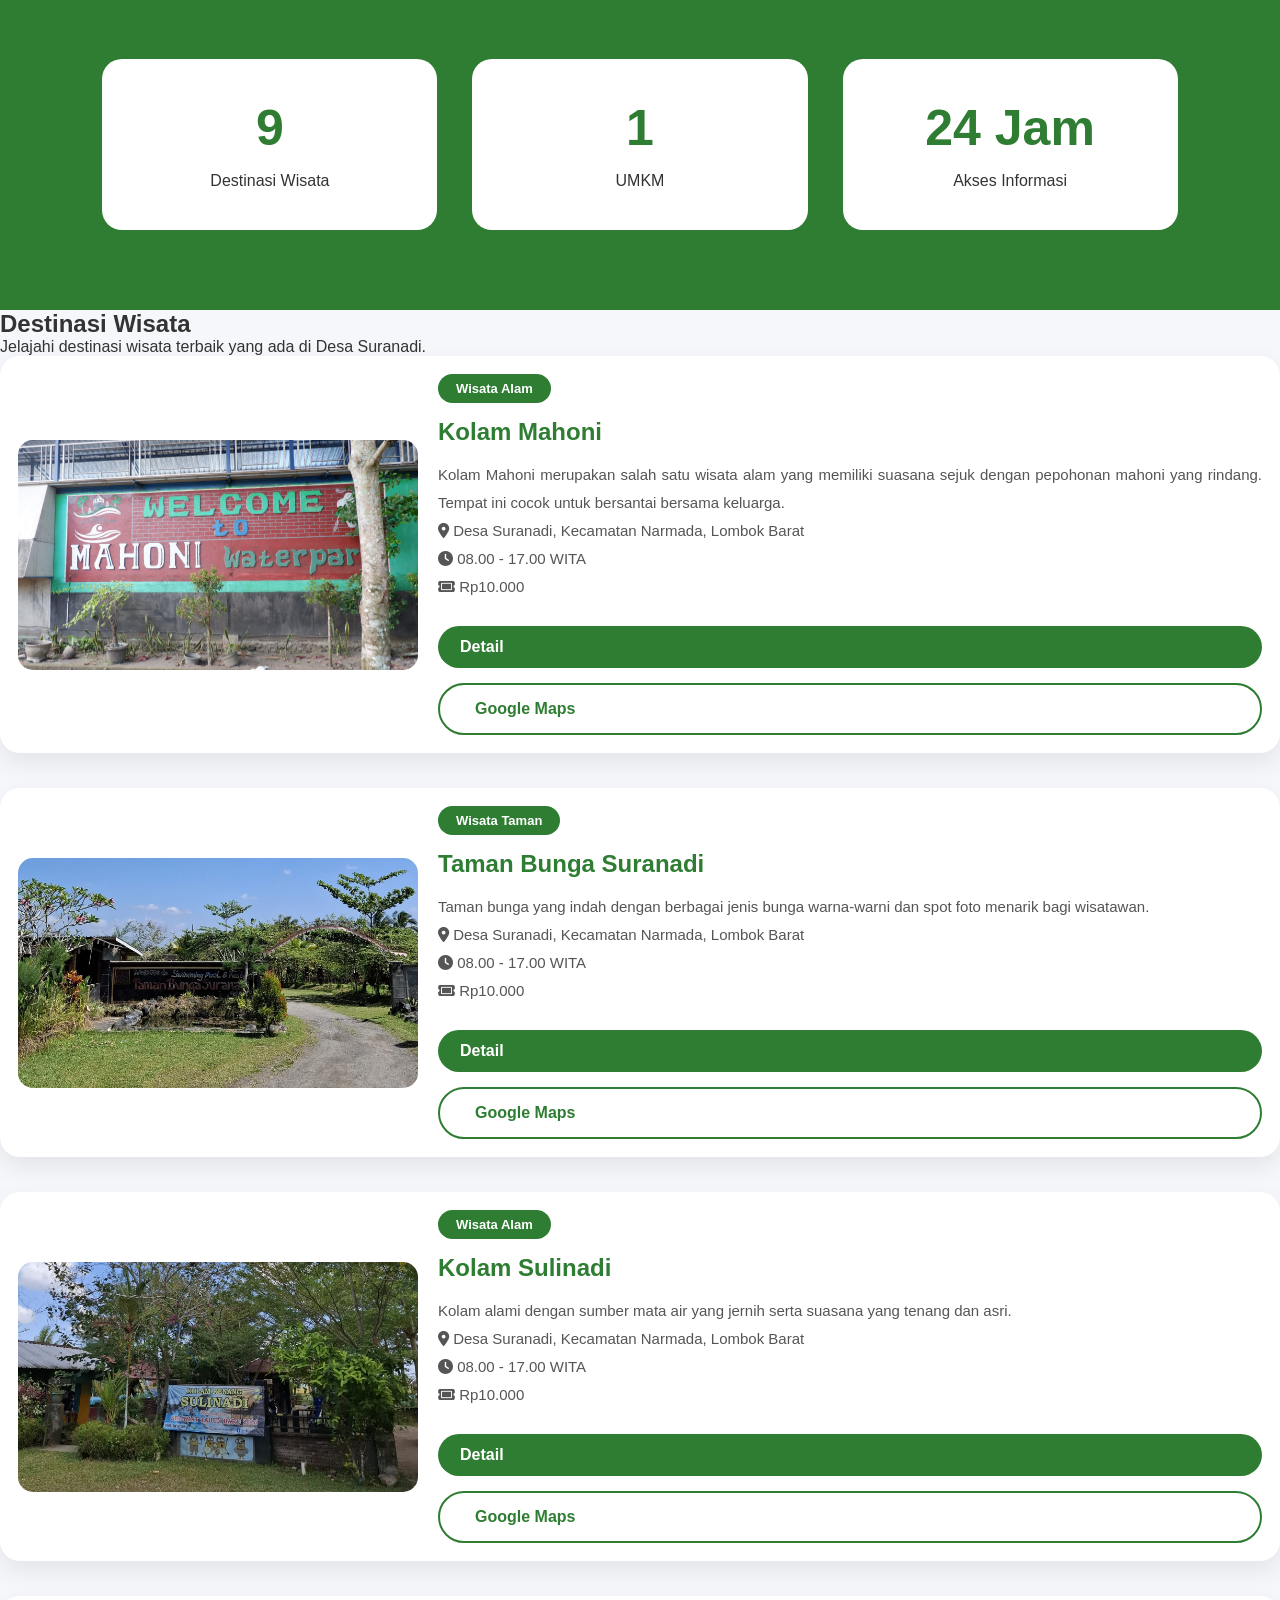
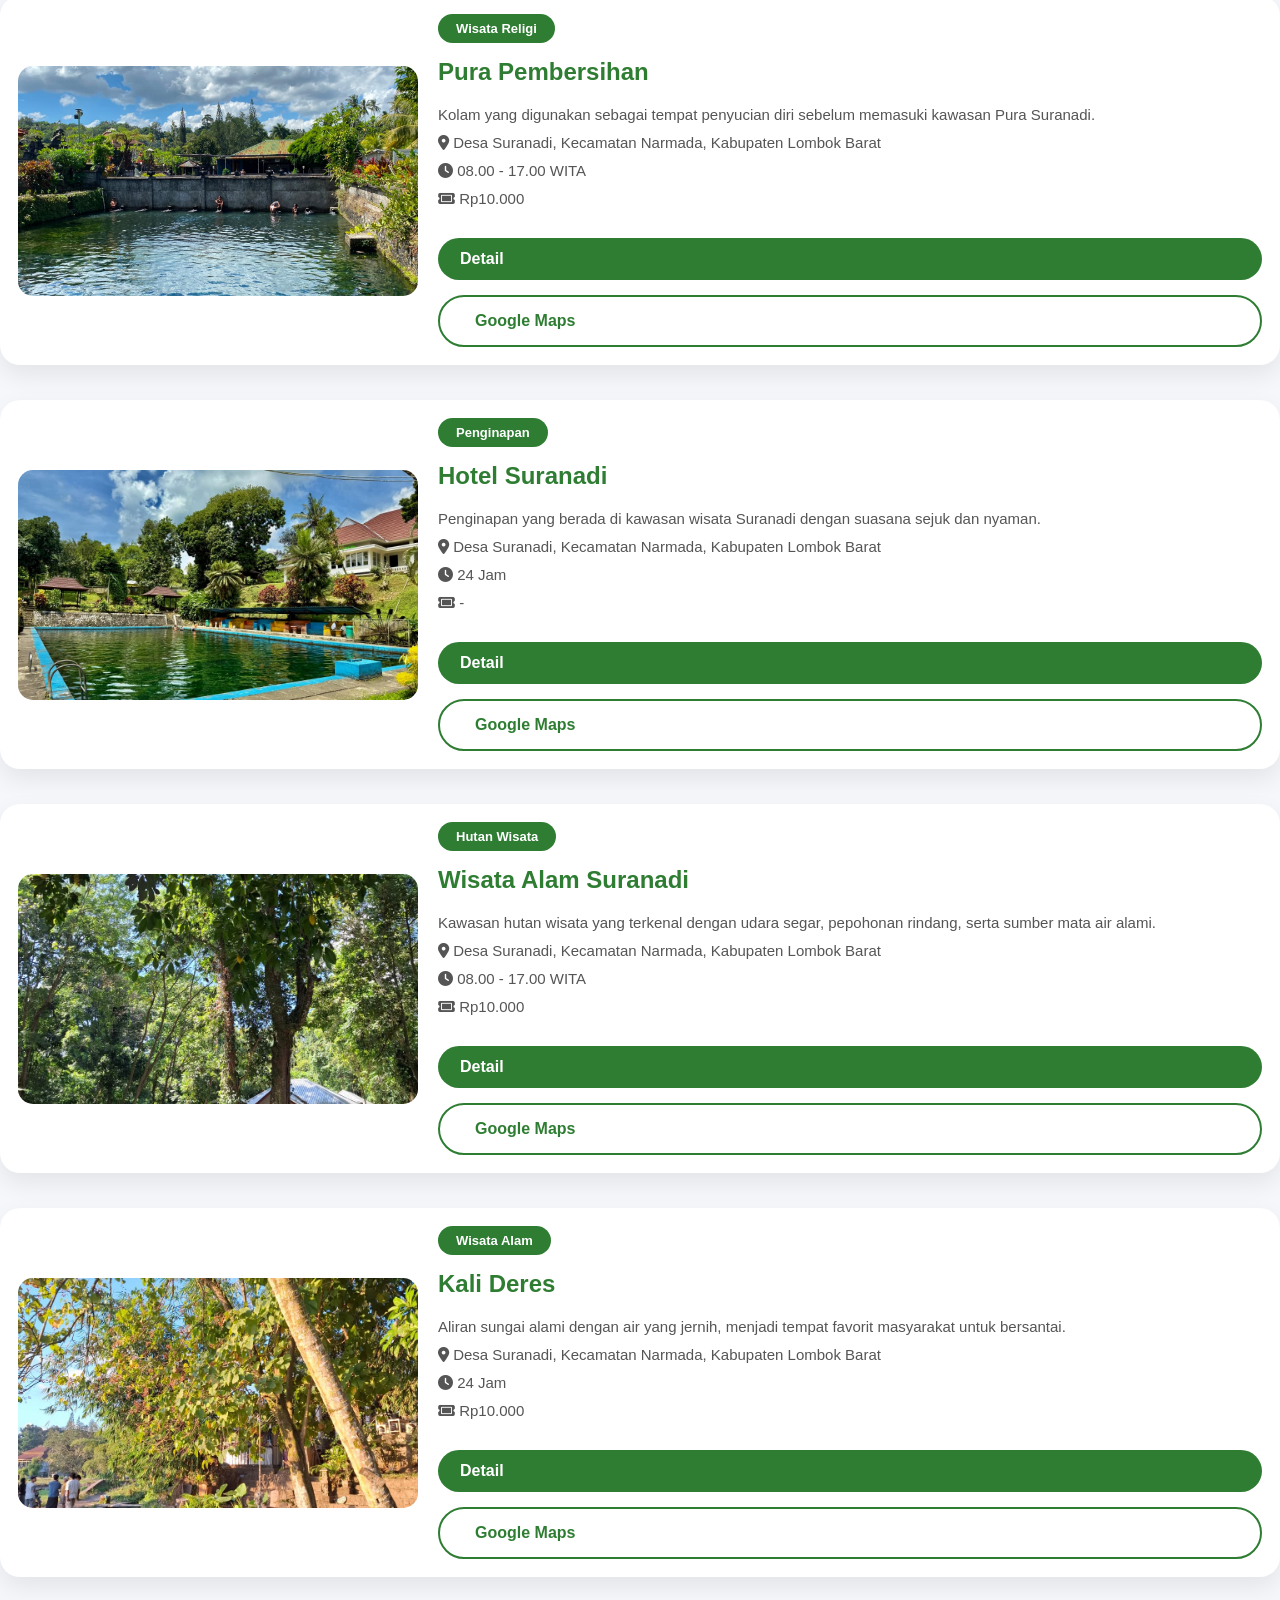
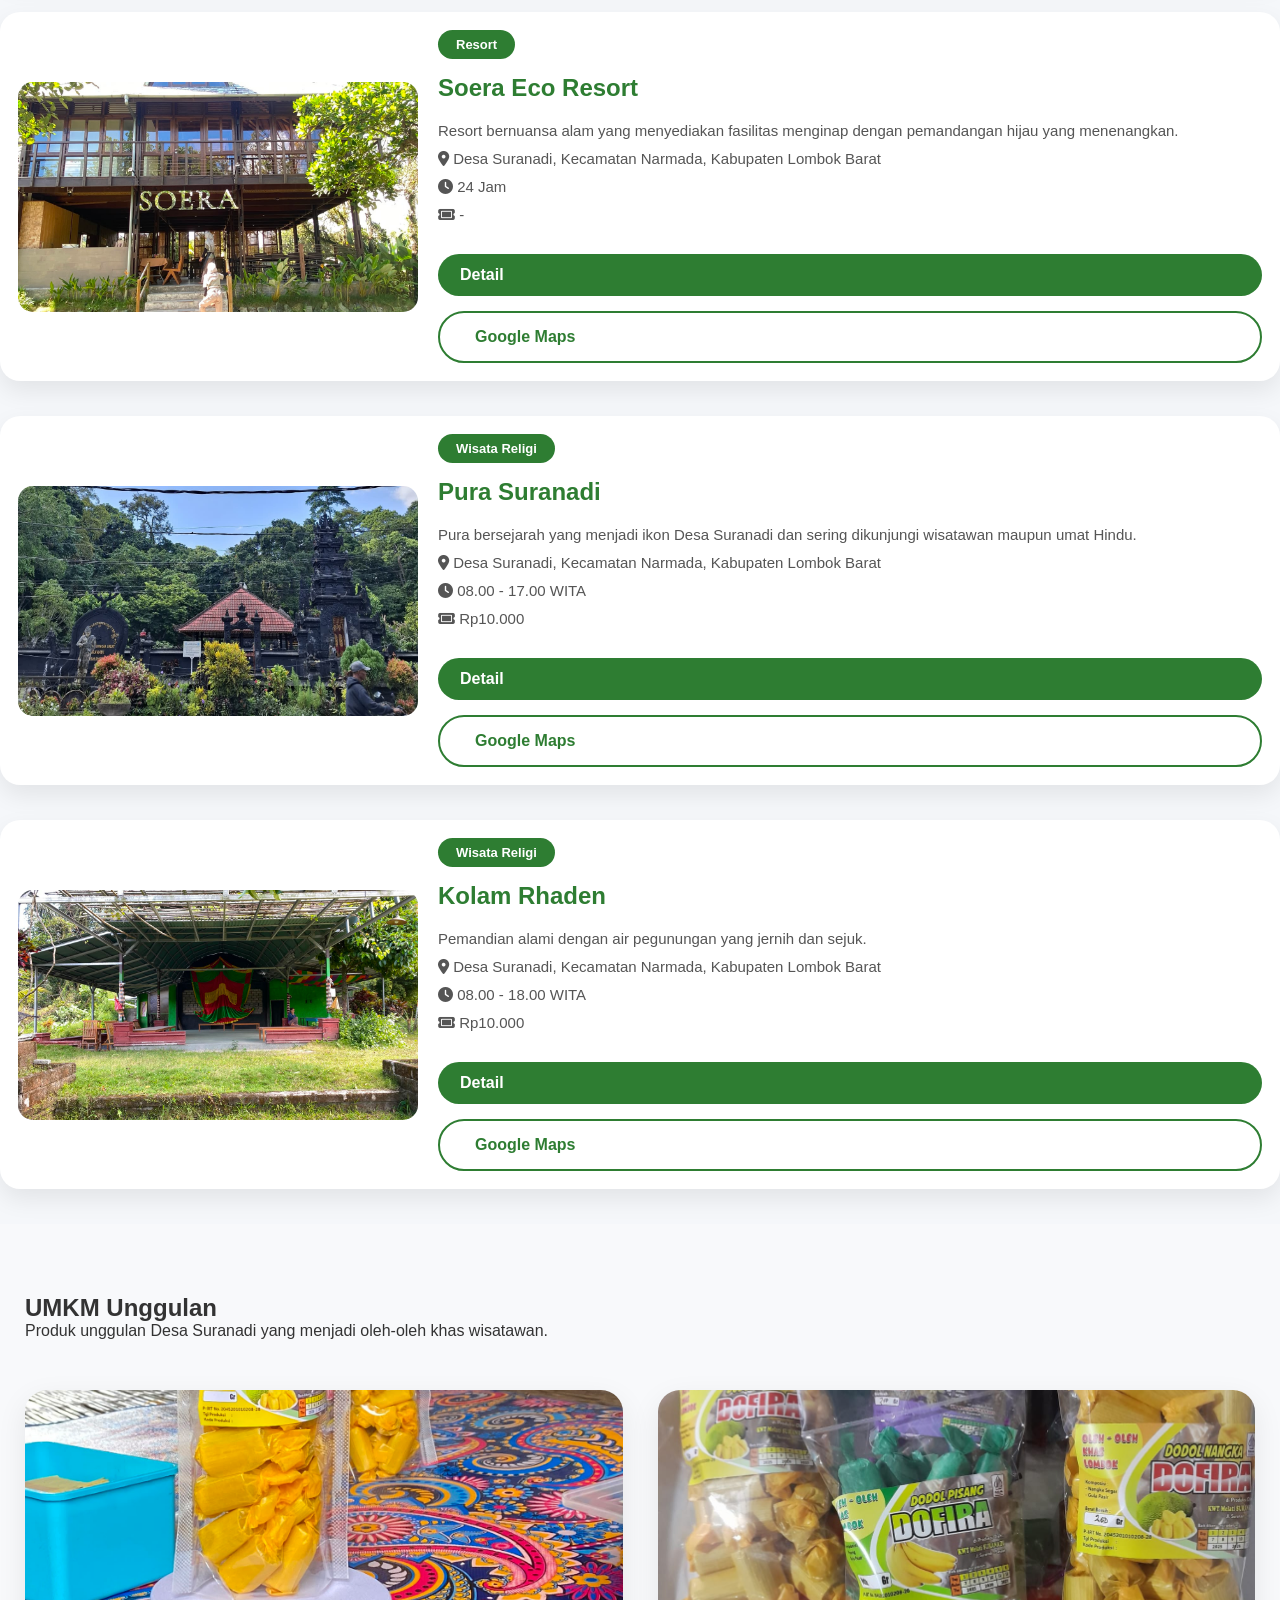
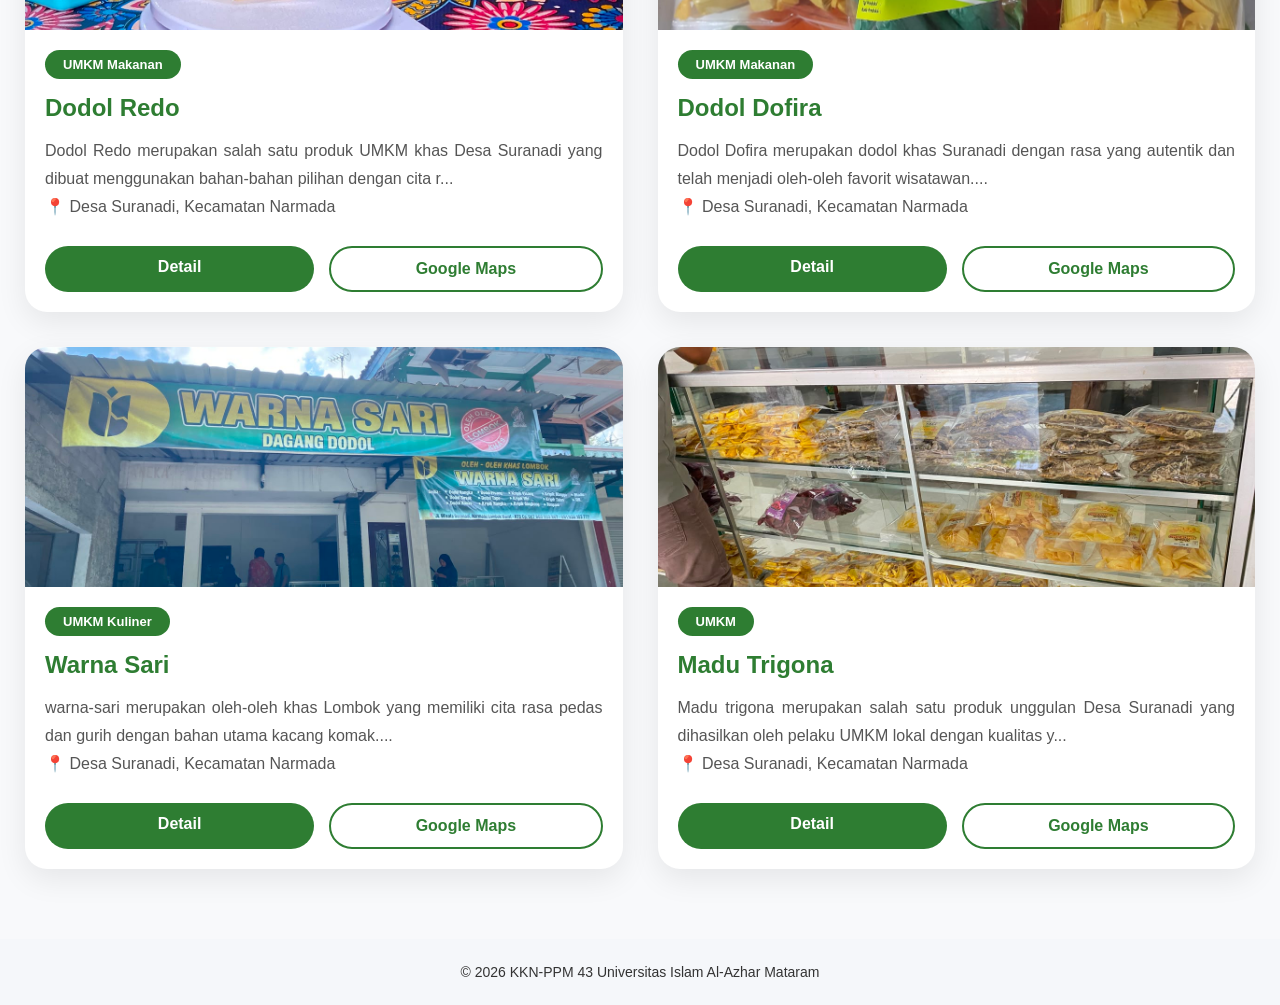
==== commit f757daac: "Perbaiki responsive HP" ====
--- a/index.html
+++ b/index.html
@@ -19,6 +19,7 @@
     />
 
     <link rel="stylesheet" href="css/style.css" />
+<link rel="stylesheet" href="css/responsive.css">
   </head>
 
 </body>
--- a/css/style.css
+++ b/css/style.css
@@ -696,15 +696,17 @@
 .info-card {
   background: #fff;
 
-  border-radius: 20px;
-
-  padding: 30px;
-
-  box-shadow: 0 10px 30px rgba(0, 0, 0, 0.08);
+  padding: 32px;
+
+  border-radius: 22px;
+
+  box-shadow: 0 12px 35px rgba(0, 0, 0, 0.08);
 
   position: sticky;
 
   top: 120px;
+
+  height: fit-content;
 }
 
 .info-card h3 {
@@ -949,41 +951,75 @@
   border-radius: 30px;
 }
 /* ================= DETAIL ================= */
-
 .detail-body {
   max-width: 1200px;
 
-  margin: 60px auto;
+  margin: 50px auto;
 
   display: grid;
 
-  grid-template-columns: 2fr 380px;
-
-  gap: 50px;
-
-  padding: 0 40px;
+  grid-template-columns: 2fr 1fr;
+
+  gap: 40px;
 
   align-items: start;
+
+  background: transparent;
+
+  padding: 0;
+
+  box-shadow: none;
+
+  border: none;
+
+  min-height: auto;
+
+  height: auto;
 }
 .detail-left {
-  line-height: 32px;
-}
-
-.detail-left h2 {
-  font-size: 34px;
-
-  color: #2e7d32;
-
-  margin-top: 55px;
-
-  margin-bottom: 25px;
+  background: #fff;
+
+  border-radius: 25px;
+
+  padding: 40px;
+
+  box-shadow: 0 12px 30px rgba(0, 0, 0, 0.08);
+
+  height: auto;
 }
 .detail-left p {
   font-size: 18px;
 
+  line-height: 34px;
+
+  text-align: justify;
+
   color: #555;
-
-  text-align: justify;
+}
+.detail-left h2 {
+  font-size: 42px;
+
+  color: #2e7d32;
+
+  margin-bottom: 18px;
+
+  position: relative;
+}
+
+.detail-left h2::after {
+  content: "";
+
+  width: 70px;
+
+  height: 5px;
+
+  background: #2e7d32;
+
+  display: block;
+
+  margin-top: 10px;
+
+  border-radius: 20px;
 }
 /* ================= GALERI ================= */
 
@@ -1140,14 +1176,18 @@
   text-align: justify;
 }
 
-.umkm-info {
-  margin-top: 20px;
-}
-
-.umkm-info p {
-  color: #666;
-
-  font-size: 15px;
+.info-card {
+  background: white;
+
+  border-radius: 25px;
+
+  padding: 35px;
+
+  box-shadow: 0 12px 35px rgba(0, 0, 0, 0.08);
+
+  position: sticky;
+
+  top: 120px;
 }
 
 .umkm-button {
@@ -1317,14 +1357,15 @@
 
 /* ================= GALERI UMKM ================= */
 
+/* ==========================
+   GALERI UMKM
+========================== */
+
 .gallery {
   display: grid;
-
   grid-template-columns: repeat(3, 1fr);
-
-  gap: 20px;
-
-  margin-top: 30px;
+  gap: 18px;
+  margin-top: 25px;
 }
 
 .gallery-img {
@@ -1334,19 +1375,78 @@
 
   object-fit: cover;
 
-  border-radius: 15px;
+  border-radius: 18px;
 
   cursor: pointer;
 
   transition: 0.35s;
 
   border: 3px solid transparent;
+
+  box-shadow: 0 8px 18px rgba(0, 0, 0, 0.08);
 }
 
 .gallery-img:hover {
-  transform: scale(1.05);
+  transform: translateY(-6px);
+
+  box-shadow: 0 15px 30px rgba(0, 0, 0, 0.18);
 }
 
 .gallery-img.active {
-  border: 3px solid #2e7d32;
-}
+  border-color: #2e7d32;
+}
+/* ===================================================
+   HERO DETAIL UMKM
+=================================================== */
+
+.umkm-hero {
+  width: 100%;
+
+  max-width: 1100px;
+
+  margin: 120px auto 50px;
+
+  display: flex;
+
+  justify-content: center;
+
+  align-items: center;
+}
+
+.umkm-hero img {
+  width: 100%;
+
+  max-width: 780px;
+
+  height: 420px;
+
+  object-fit: cover;
+
+  border-radius: 24px;
+
+  box-shadow: 0 20px 45px rgba(0, 0, 0, 0.15);
+
+  transition: 0.35s;
+}
+
+.umkm-hero img:hover {
+  transform: scale(1.01);
+}
+.detail-title {
+  text-align: center;
+  margin: 40px 0;
+}
+
+.detail-title span {
+  display: inline-block;
+  background: #2e7d32;
+  color: #fff;
+  padding: 8px 18px;
+  border-radius: 30px;
+  margin-bottom: 15px;
+}
+
+.detail-title h1 {
+  font-size: 48px;
+  color: #2e7d32;
+}
--- a/css/responsive.css
+++ b/css/responsive.css
@@ -0,0 +1,361 @@
+/* ======================================================
+   RESPONSIVE - TIRTA MANDALA SURANADI
+   ====================================================== */
+
+/* ===========================
+TABLET
+=========================== */
+
+@media screen and (max-width: 992px) {
+  .navbar {
+    padding: 18px 30px;
+  }
+
+  .logo img {
+    width: 55px;
+
+    height: 55px;
+  }
+
+  .logo h2 {
+    font-size: 22px;
+  }
+
+  .navbar ul {
+    gap: 18px;
+  }
+
+  .hero-content h1 {
+    font-size: 58px;
+  }
+
+  .hero-content h3 {
+    font-size: 28px;
+  }
+
+  .hero-content p {
+    font-size: 20px;
+
+    max-width: 650px;
+  }
+
+  .about {
+    flex-direction: column;
+
+    gap: 50px;
+
+    padding: 80px 40px;
+  }
+
+  .statistik {
+    grid-template-columns: repeat(2, 1fr);
+  }
+
+  .card {
+    grid-template-columns: 1fr;
+  }
+
+  .card img {
+    width: 100%;
+
+    height: 300px;
+  }
+
+  .umkm-grid {
+    grid-template-columns: 1fr;
+  }
+
+  .detail-body {
+    grid-template-columns: 1fr;
+
+    padding: 30px;
+  }
+
+  .gallery {
+    grid-template-columns: repeat(2, 1fr);
+  }
+
+  .fasilitas {
+    grid-template-columns: repeat(2, 1fr);
+  }
+
+  .detail-right {
+    order: -1;
+  }
+}
+
+/* ===========================
+MOBILE
+=========================== */
+
+@media screen and (max-width:480px){
+
+.hero h1{
+
+    font-size:32px;
+
+}
+
+.hero p{
+
+    font-size:15px;
+
+}
+
+.logo img{
+
+    width:45px;
+
+    height:45px;
+
+}
+
+.logo h1{
+
+    font-size:20px;
+
+}
+
+.gallery{
+
+    grid-template-columns:1fr;
+
+}
+
+.gallery-img{
+
+    height:170px;
+
+}
+
+.detail-title h1{
+
+    font-size:28px;
+
+}
+
+.info-card{
+
+    padding:25px;
+
+}
+
+}
+
+  /* WISATA */
+
+  .card {
+    padding: 18px;
+
+    gap: 20px;
+  }
+
+  .card img {
+    height: 230px;
+  }
+
+  .card-body h3 {
+    font-size: 24px;
+  }
+
+  .card-body p {
+    font-size: 15px;
+
+    line-height: 28px;
+  }
+
+  .card-button {
+    flex-direction: column;
+  }
+
+  /* UMKM */
+
+  .umkm-home {
+    padding: 70px 25px;
+  }
+
+  .umkm-content {
+    padding: 20px;
+  }
+
+  .umkm-content h3 {
+    font-size: 24px;
+  }
+
+  /* DETAIL */
+
+  .detail-hero {
+    height: 240px;
+
+    width: 94%;
+
+    margin-top: 100px;
+
+    border-radius: 20px;
+  }
+
+  .detail-title h1 {
+    font-size: 34px;
+  }
+
+  .detail-body {
+    padding: 25px;
+
+    gap: 40px;
+  }
+
+  .detail-left h2 {
+    font-size: 30px;
+  }
+
+  .detail-left p {
+    font-size: 16px;
+
+    line-height: 30px;
+  }
+
+  .gallery {
+    grid-template-columns: 1fr;
+
+    gap: 18px;
+  }
+
+  .gallery-img {
+    height: 180px;
+  }
+
+  .fasilitas {
+    grid-template-columns: 1fr;
+  }
+
+  .fasilitas div {
+    font-size: 18px;
+
+    padding: 18px;
+  }
+
+  /* BUTTON */
+
+  .btn-back {
+    font-size: 16px;
+
+    padding: 14px;
+  }
+
+  /* FOOTER */
+
+  footer {
+    padding: 25px;
+
+    text-align: center;
+
+    font-size: 14px;
+  }
+
+  /* TO TOP */
+
+  .back-to-top {
+    width: 50px;
+
+    height: 50px;
+
+    right: 20px;
+
+    bottom: 20px;
+
+    font-size: 20px;
+  }
+}
+
+/* ===========================
+SMALL PHONE
+=========================== */
+
+@media screen and (max-width: 480px) {
+  .hero {
+    height: 65vh;
+  }
+
+  .hero-content h3 {
+    font-size: 20px;
+  }
+
+  .hero-content h1 {
+    font-size: 34px;
+
+    line-height: 42px;
+  }
+
+  .hero-content p {
+    font-size: 15px;
+
+    line-height: 28px;
+  }
+
+  .btn-primary {
+    width: 100%;
+
+    max-width: 260px;
+  }
+
+  .logo h2 {
+    font-size: 16px;
+  }
+
+  .logo p {
+    font-size: 11px;
+  }
+
+  .about-content h2 {
+    font-size: 30px;
+  }
+
+  .card img {
+    height: 210px;
+  }
+
+  .detail-title h1 {
+    font-size: 28px;
+  }
+
+  .detail-hero {
+    height: 220px;
+  }
+
+  .back-to-top {
+    width: 45px;
+
+    height: 45px;
+
+    font-size: 18px;
+  }
+}
+@media (max-width: 768px) {
+  .gallery {
+    justify-content: center;
+  }
+
+  .gallery-img {
+    width: 95px;
+
+    height: 70px;
+  }
+}
+@media (max-width: 768px) {
+  .gallery {
+    grid-template-columns: repeat(2, 1fr);
+  }
+
+  .gallery-img {
+    height: 130px;
+  }
+}
+@media (max-width: 480px) {
+  .gallery {
+    grid-template-columns: 1fr;
+  }
+
+  .gallery-img {
+    height: 180px;
+  }
+}
